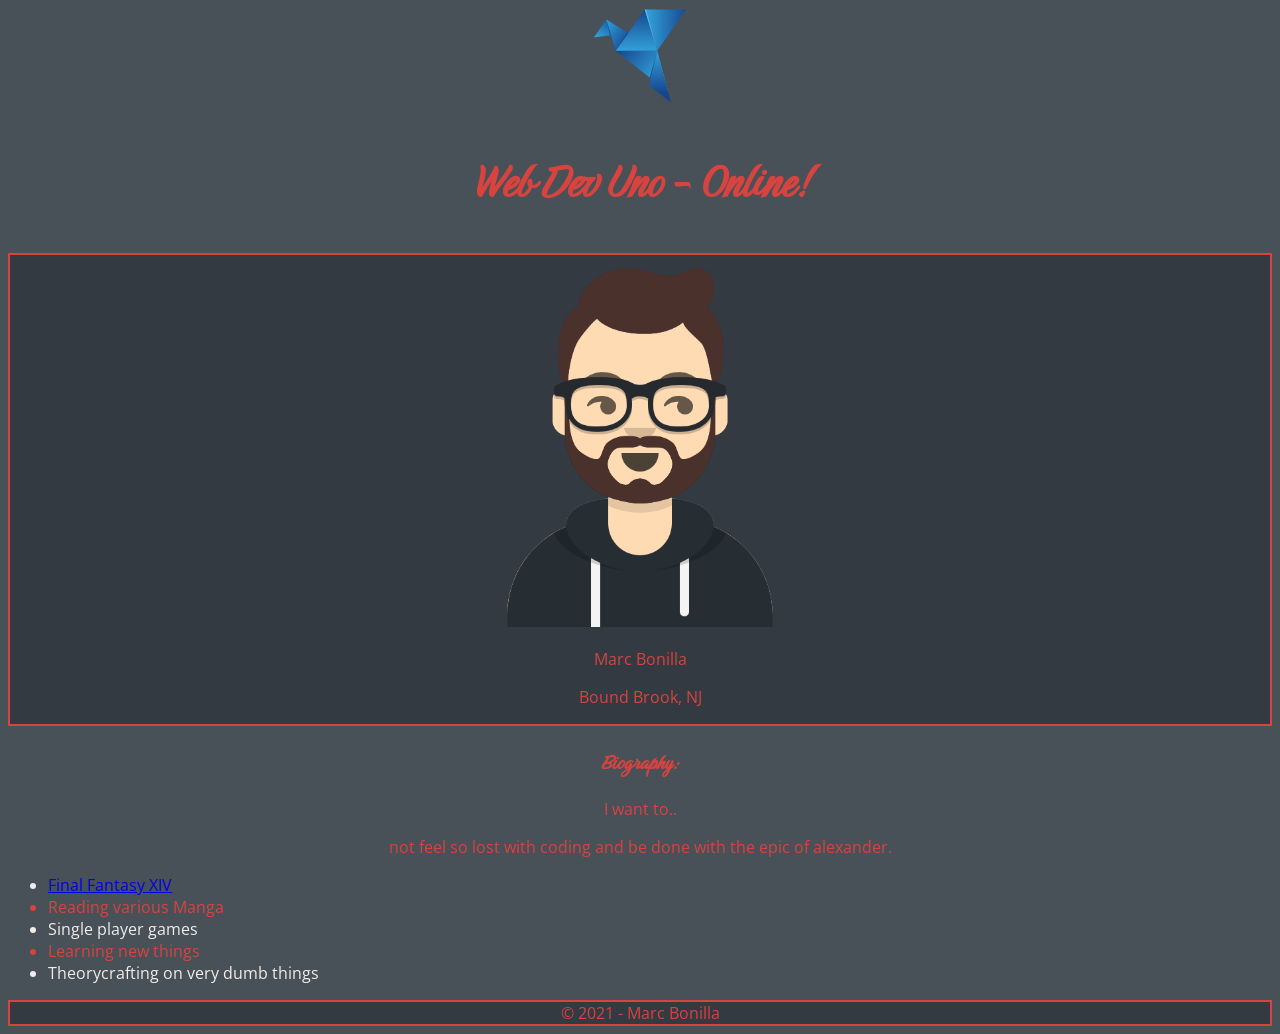
==== index.html @ af0369ac "adding hobby list" ====
<!DOCTYPE html>
<html lang="en">
<head>
    <meta charset="UTF-8">
    <meta http-equiv="X-UA-Compatible" content="IE=edge">
    <meta name="viewport" content="width=device-width, initial-scale=1.0">
    <title>About Me</title>

    <link rel="preconnect" href="https://fonts.googleapis.com">
    <link rel="preconnect" href="https://fonts.gstatic.com" crossorigin>
    <link href="https://fonts.googleapis.com/css2?family=Birthstone&family=Open+Sans&display=swap" rel="stylesheet">
    
    <link href="css/style.css" rel="stylesheet">

</head>
<body>
    
    
    <header>
        <img src="img/birb.svg" alt="Blue origami bird logo">
        <h1>Web Dev Uno - Online!</h1>


    
    </header>
    
    <main>

        <section id="hero">
            <img src="img/avataaars.png" alt="avatar verison of me">

            <div>
                <p>Marc Bonilla</p>
                <p>Bound Brook, NJ</p>
            </div>
        </section>

        <section id="side">

            <h2>Biography:</h2>
            
            
            <div>
                <p>I want to..</p>

                <p>not feel so lost with coding and be done with the epic of alexander.</p>
                

            </div>



        </section>
        
    <section id="hobbies">
       
        <ul>
            <li> <a href="https://streamable.com/x415zk"> Final Fantasy XIV </a></li>
            <li>Reading various Manga</li>
            <li>Single player games</li>
            <li>Learning new things</li>
            <li>Theorycrafting on very dumb things</li>
        </ul>
        
    </section>

    </main>
    
    <footer>
        
        &copy; 2021 - Marc Bonilla

    </footer>

</body>
</html>
---- css/style.css ----
body {
    font-family: Open Sans;
    background-color: #485058;
    color: #D7443F;
}

h1, h2, h3, h4, h5, h6 {
    font-family: Birthstone;
    text-align: center;
}

h1 {
    font-size: 40pt;
}

header {
    text-align: center;
}

#hero, footer {
    color: #D7443F;
    border: 2px solid #D7443F;
    background-color: #333A42;
    text-align: center;

}

#hero img {
    width: 350px;
}

#side {
    text-align: center;
}

#hobbies ul li:nth-child(odd){
    color: #F1ECE9;
}
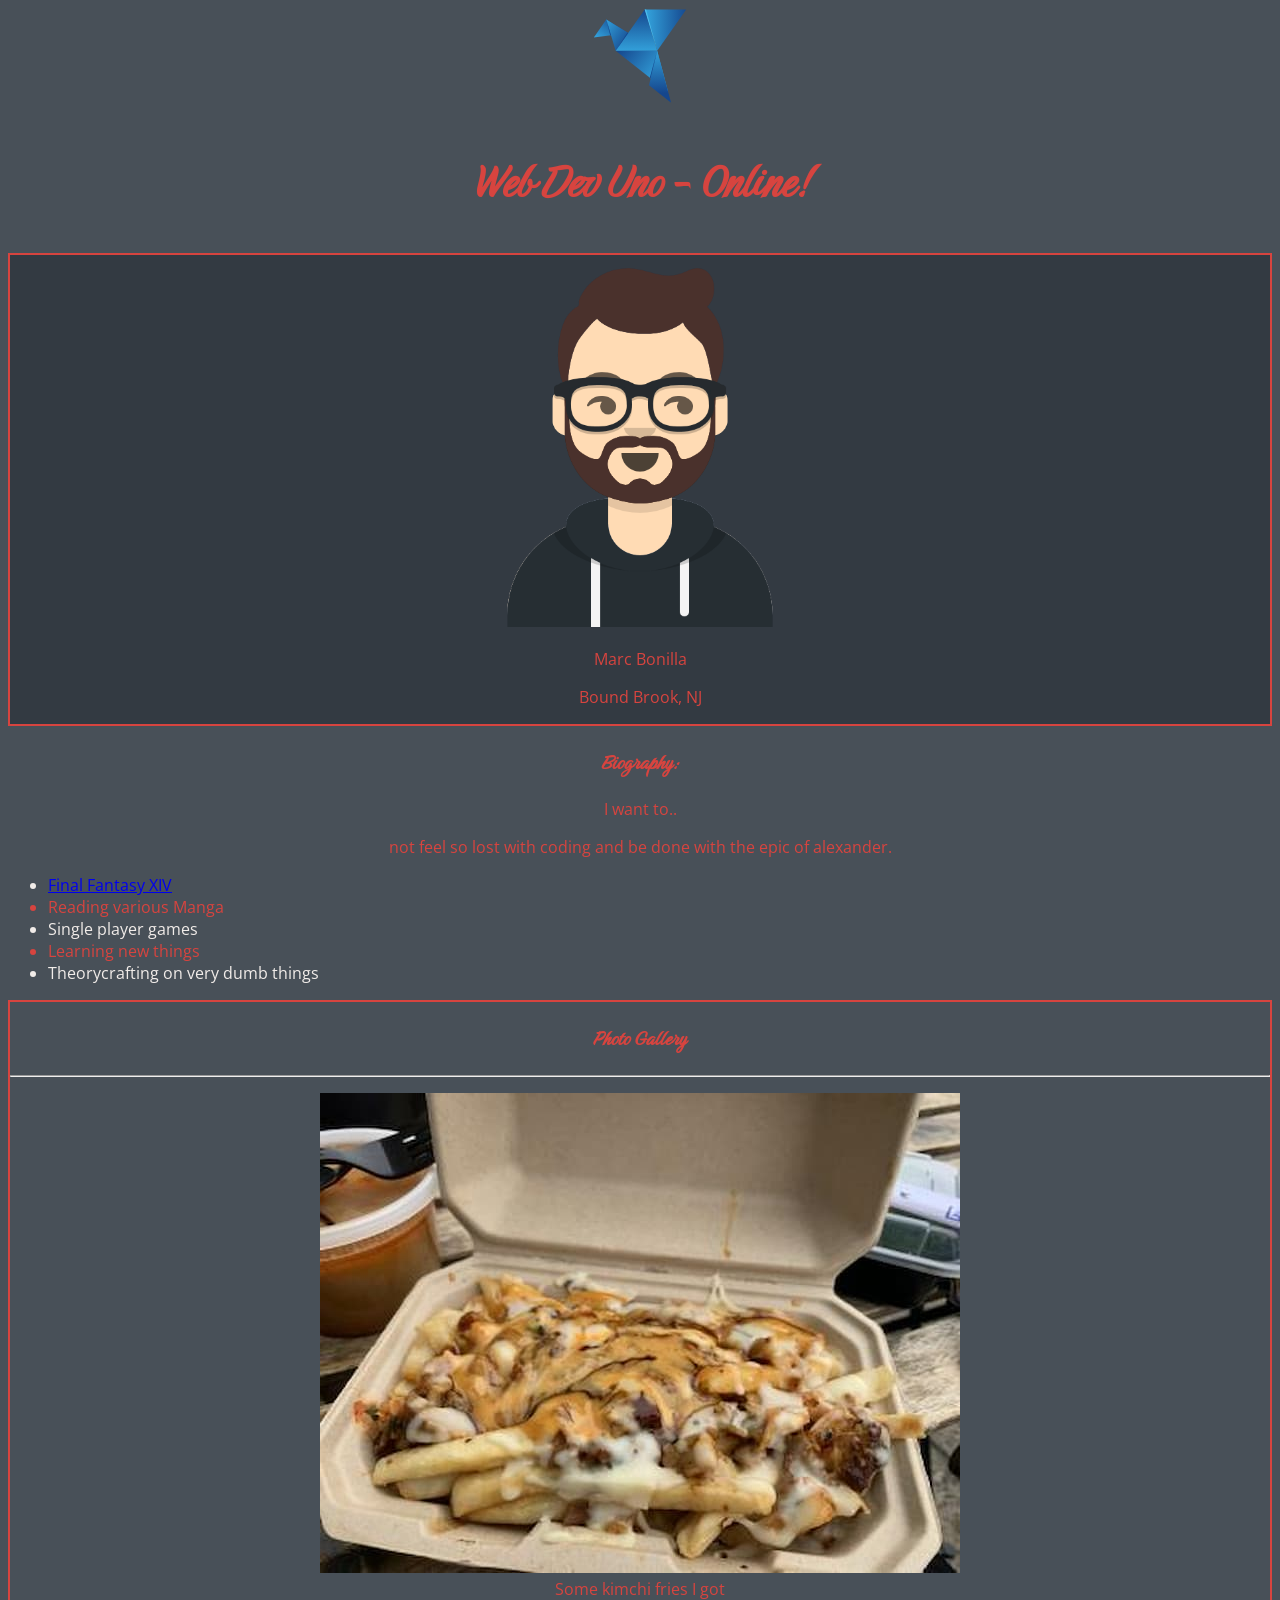
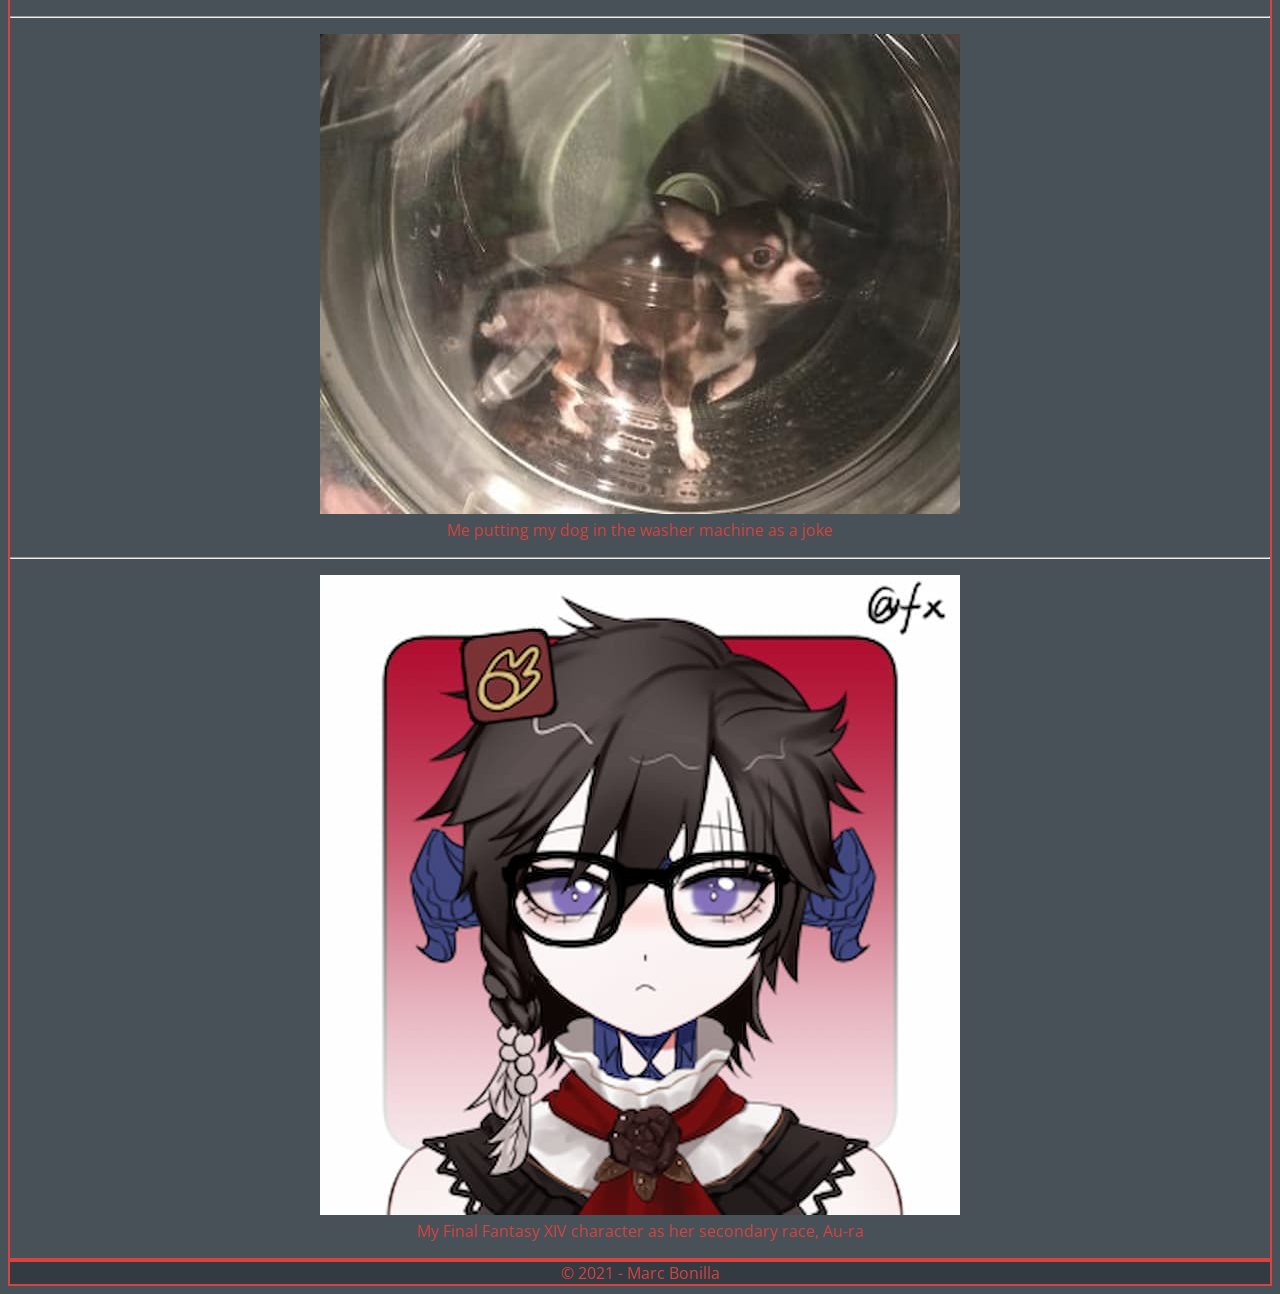
==== commit 68b1d62b: "adding photo gallery" ====
--- a/index.html
+++ b/index.html
@@ -61,7 +61,34 @@
             <li>Learning new things</li>
             <li>Theorycrafting on very dumb things</li>
         </ul>
-        
+
+    </section>
+
+    <section id="gallery">
+        <h2>Photo Gallery</h2>
+
+        <hr>
+
+        <figure>
+            <img src="img/kimchi fries640.jpg" alt="Fries covered in Cheese">
+            <figcaption>Some kimchi fries I got</figcaption>
+        </figure>
+
+        <hr>
+
+        <figure>
+            <img src="img/pookie640.jpg" alt="dog in washer machine">
+            <figcaption>Me putting my dog in the washer machine as a joke</figcaption>
+        </figure>
+
+        <hr>
+
+        <figure>
+            <img src="img/my wol640.jpg" alt="my character in Final Fantasy 14">
+            <figcaption> My Final Fantasy XIV character as her secondary race, Au-ra</figcaption>
+
+
+        </figure>
     </section>
 
     </main>
--- a/css/style.css
+++ b/css/style.css
@@ -16,7 +16,7 @@
 header {
     text-align: center;
 }
-
+/* Heros Section*/
 #hero, footer {
     color: #D7443F;
     border: 2px solid #D7443F;
@@ -28,11 +28,25 @@
 #hero img {
     width: 350px;
 }
-
+/* Side section*/
 #side {
     text-align: center;
 }
-
+/*Hobbies section*/
 #hobbies ul li:nth-child(odd){
     color: #F1ECE9;
+}
+
+/*gallery section*/
+#gallery {
+
+    border: 2px solid #D7443F;
+}
+
+#gallery img {
+    max-width: 100%;
+}
+
+#gallery figure {
+    text-align: center;
 }
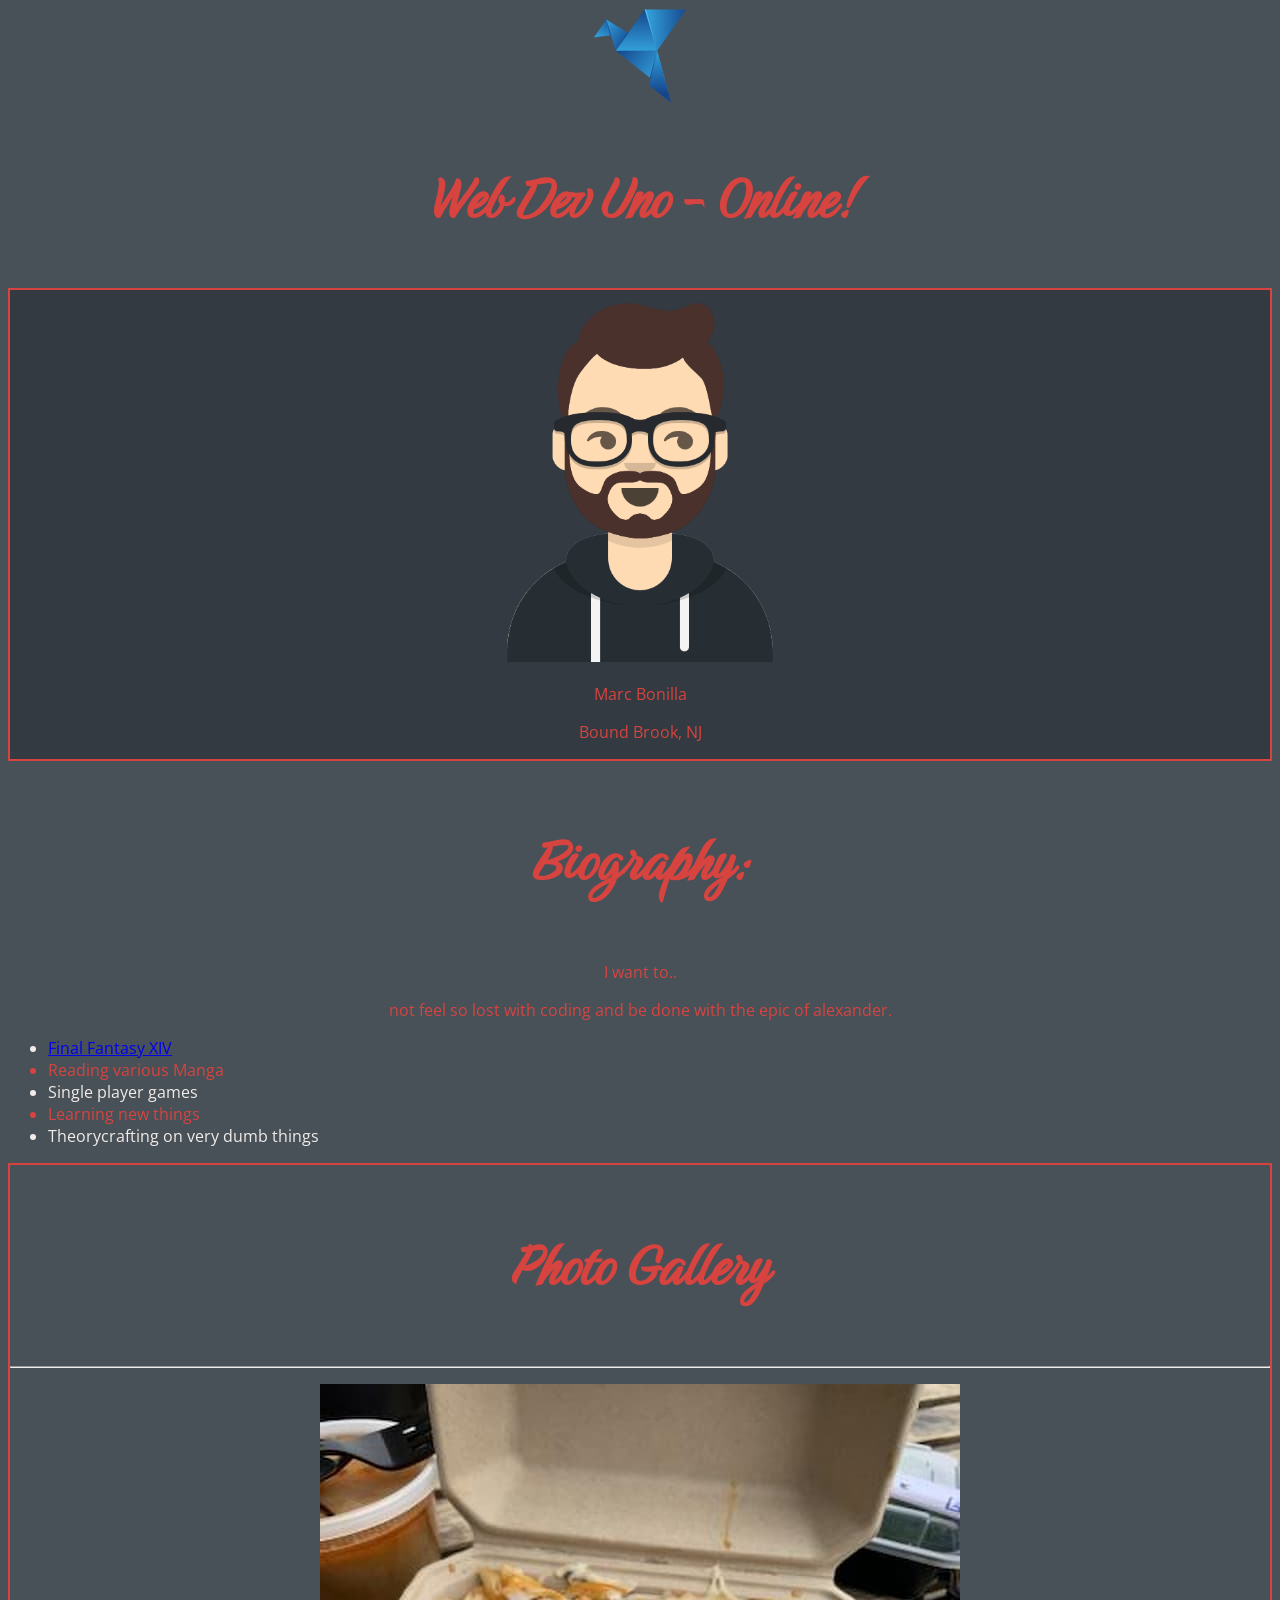
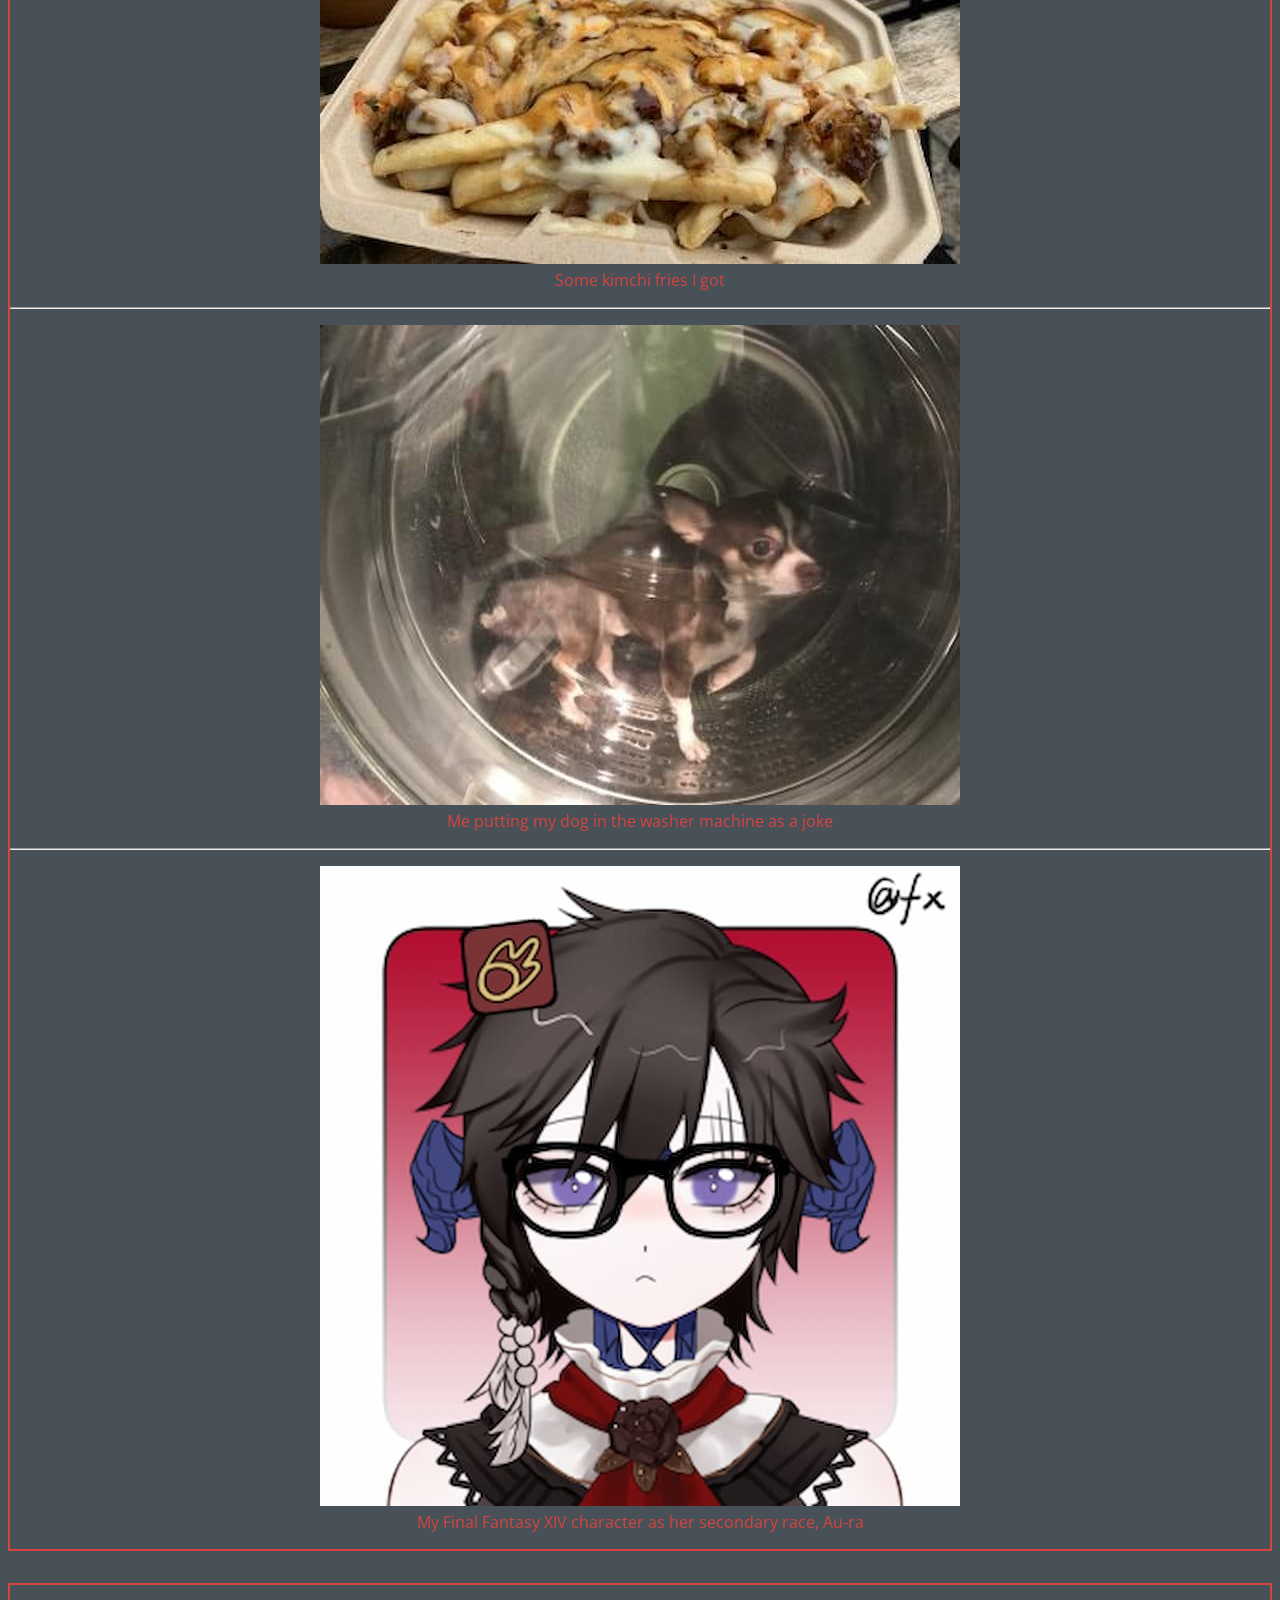
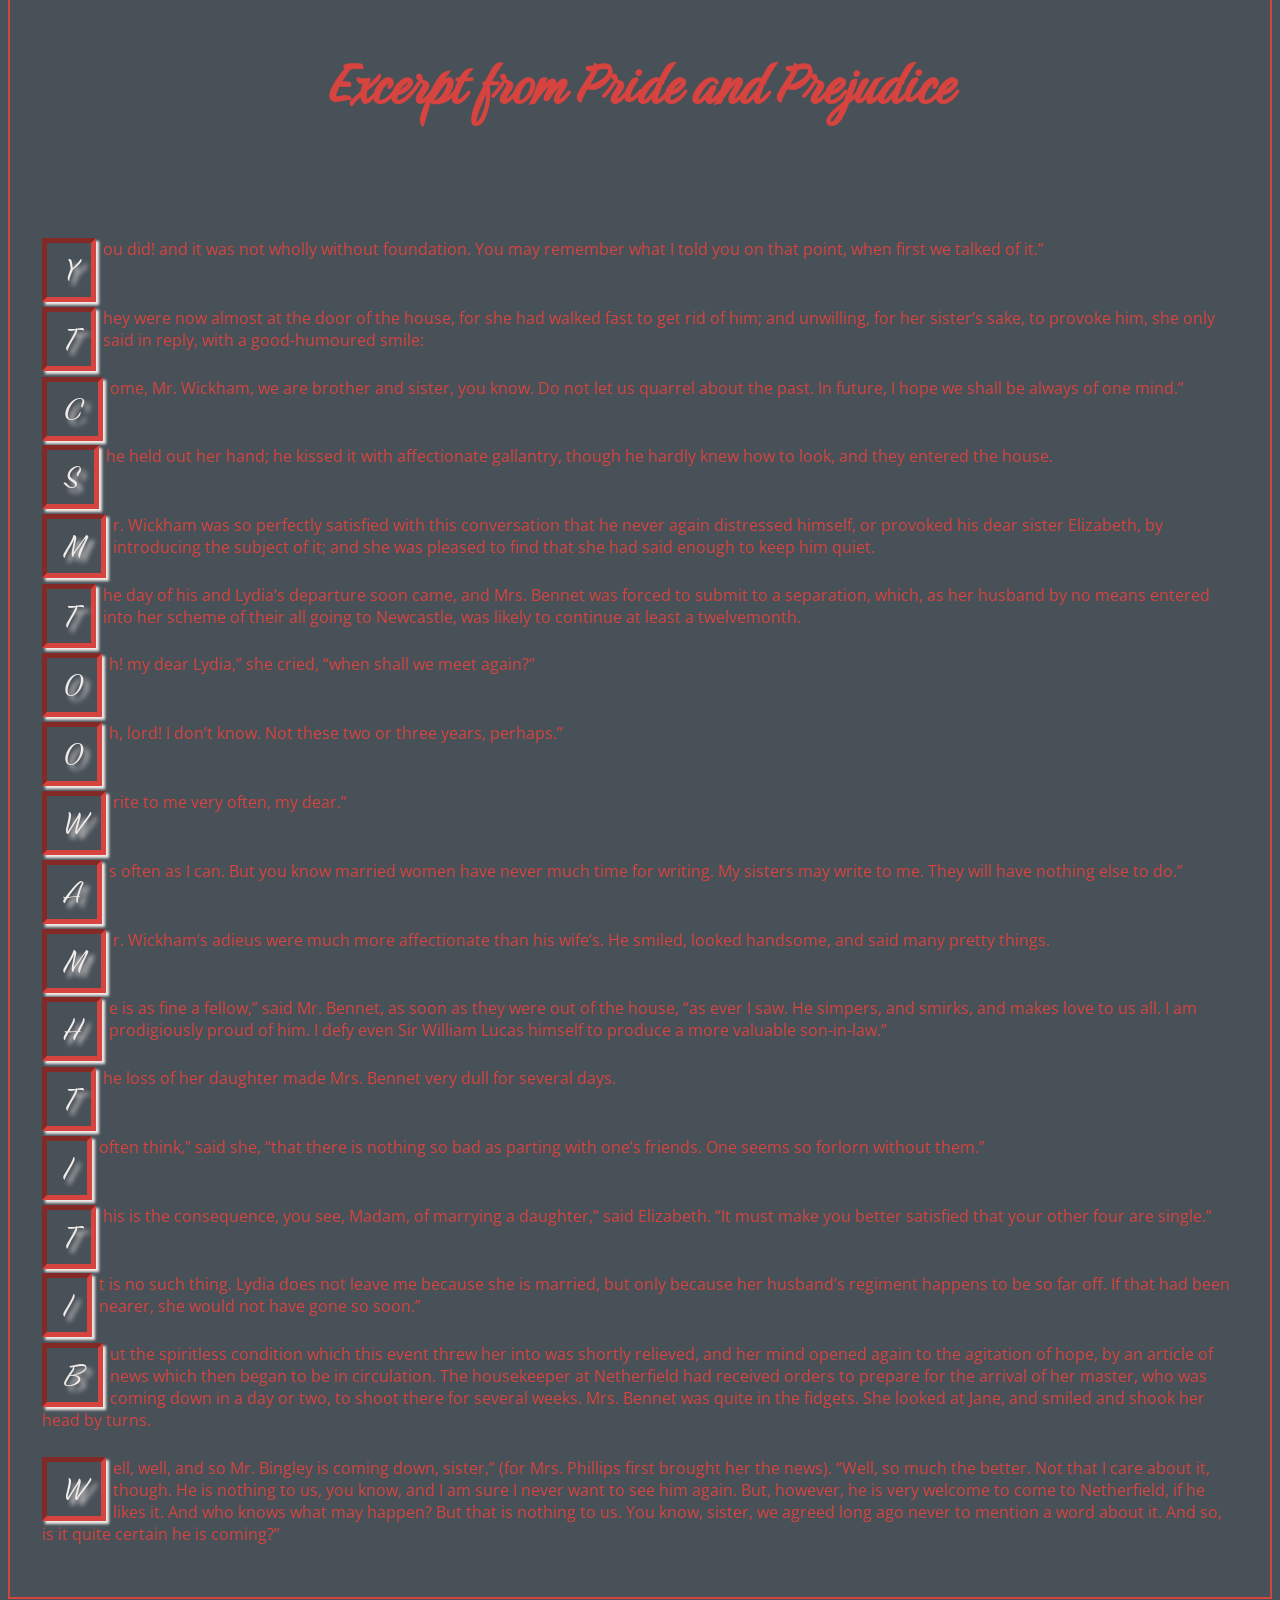
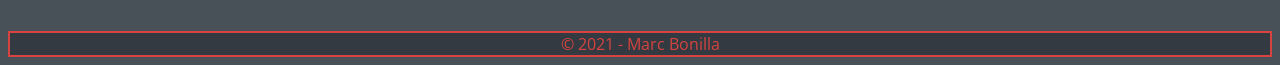
==== commit 46e70e69: "adding article" ====
--- a/index.html
+++ b/index.html
@@ -86,10 +86,55 @@
         <figure>
             <img src="img/my wol640.jpg" alt="my character in Final Fantasy 14">
             <figcaption> My Final Fantasy XIV character as her secondary race, Au-ra</figcaption>
+        </figure>
+    </section>
+
+    <article id="lit">
+
+        <h2>Excerpt from Pride and Prejudice</h2>
+
+        <div>
+
+            <p>You did! and it was not wholly without foundation. You may remember what I told you on that point, when first we talked of it.”</p>
+
+<p>They were now almost at the door of the house, for she had walked fast to get rid of him; and unwilling, for her sister’s sake, to provoke him, she only said in reply, with a good-humoured smile:</p>
+
+<p>Come, Mr. Wickham, we are brother and sister, you know. Do not let us quarrel about the past. In future, I hope we shall be always of one mind.”</p>
+
+<p>She held out her hand; he kissed it with affectionate gallantry, though he hardly knew how to look, and they entered the house.</p>
+
+<p>Mr. Wickham was so perfectly satisfied with this conversation that he never again distressed himself, or provoked his dear sister Elizabeth, by introducing the subject of it; and she was pleased to find that she had said enough to keep him quiet.</p>
+
+<p>The day of his and Lydia’s departure soon came, and Mrs. Bennet was forced to submit to a separation, which, as her husband by no means entered into her scheme of their all going to Newcastle, was likely to continue at least a twelvemonth.</p>
+
+<p>Oh! my dear Lydia,” she cried, “when shall we meet again?”</p>
+
+<p>Oh, lord! I don’t know. Not these two or three years, perhaps.”</p>
+
+<p>Write to me very often, my dear.”</p>
+
+<p>As often as I can. But you know married women have never much time for writing. My sisters may write to me. They will have nothing else to do.”</p>
+
+<p>Mr. Wickham’s adieus were much more affectionate than his wife’s. He smiled, looked handsome, and said many pretty things.</p>
+
+<p>He is as fine a fellow,” said Mr. Bennet, as soon as they were out of the house, “as ever I saw. He simpers, and smirks, and makes love to us all. I am prodigiously proud of him. I defy even Sir William Lucas himself to produce a more valuable son-in-law.”</p>
+
+<p>The loss of her daughter made Mrs. Bennet very dull for several days.</p>
+
+<p>I often think,” said she, “that there is nothing so bad as parting with one’s friends. One seems so forlorn without them.”</p>
+
+<p>This is the consequence, you see, Madam, of marrying a daughter,” said Elizabeth. “It must make you better satisfied that your other four are single.”</p>
+
+<p>It is no such thing. Lydia does not leave me because she is married, but only because her husband’s regiment happens to be so far off. If that had been nearer, she would not have gone so soon.”</p>
+
+<p>But the spiritless condition which this event threw her into was shortly relieved, and her mind opened again to the agitation of hope, by an article of news which then began to be in circulation. The housekeeper at Netherfield had received orders to prepare for the arrival of her master, who was coming down in a day or two, to shoot there for several weeks. Mrs. Bennet was quite in the fidgets. She looked at Jane, and smiled and shook her head by turns.</p>
+
+<p>Well, well, and so Mr. Bingley is coming down, sister,” (for Mrs. Phillips first brought her the news). “Well, so much the better. Not that I care about it, though. He is nothing to us, you know, and I am sure I never want to see him again. But, however, he is very welcome to come to Netherfield, if he likes it. And who knows what may happen? But that is nothing to us. You know, sister, we agreed long ago never to mention a word about it. And so, is it quite certain he is coming?”</p>
+
+        </div>
 
 
-        </figure>
-    </section>
+    </article>
 
     </main>
     
--- a/css/style.css
+++ b/css/style.css
@@ -7,11 +7,9 @@
 h1, h2, h3, h4, h5, h6 {
     font-family: Birthstone;
     text-align: center;
+    font-size: 50pt;
 }
 
-h1 {
-    font-size: 40pt;
-}
 
 header {
     text-align: center;
@@ -41,6 +39,7 @@
 #gallery {
 
     border: 2px solid #D7443F;
+    margin-bottom: 2rem;
 }
 
 #gallery img {
@@ -49,4 +48,35 @@
 
 #gallery figure {
     text-align: center;
+}
+/*Literature*/
+#lit {
+    border: 2px solid #D7443F;
+    margin-bottom: 2rem;
+}
+
+#lit div {
+    padding: 2rem;
+    max-width: 40rem
+    margin: 0 auto;
+}
+
+#lit div p {
+    padding: 0.3rem 0;
+    clear:both;
+}
+/* Drop caps*/
+
+#lit div p::first-letter {
+    color:#F1ECE9;
+    font-family: Birthstone;
+    float: left;
+    font-size: 2.5rem;
+    padding: 1rem;
+    margin-right: .45rem;
+    line-height: .55;
+    border: 5px inset #D7443F;
+    box-shadow: 2.5px 2.5px 2.5px;
+    text-shadow: 5px 5px 5px;
+
 }
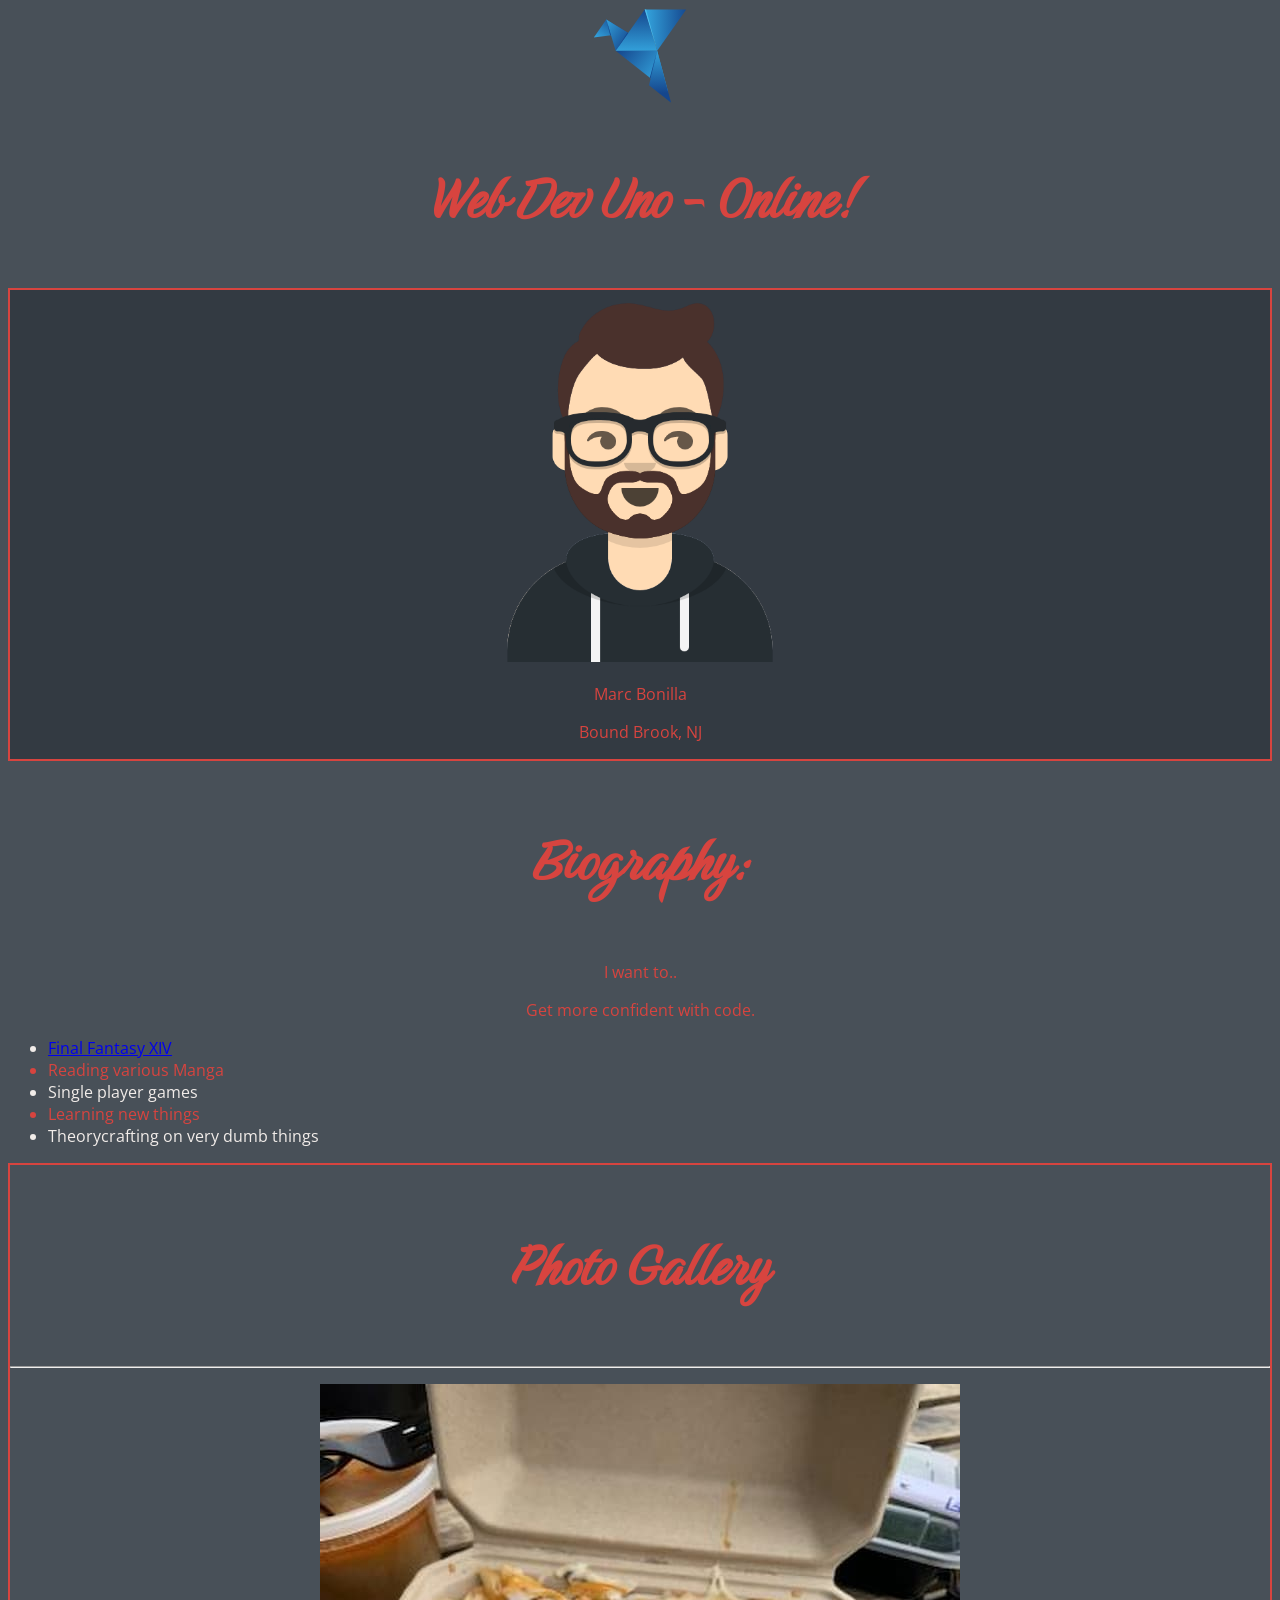
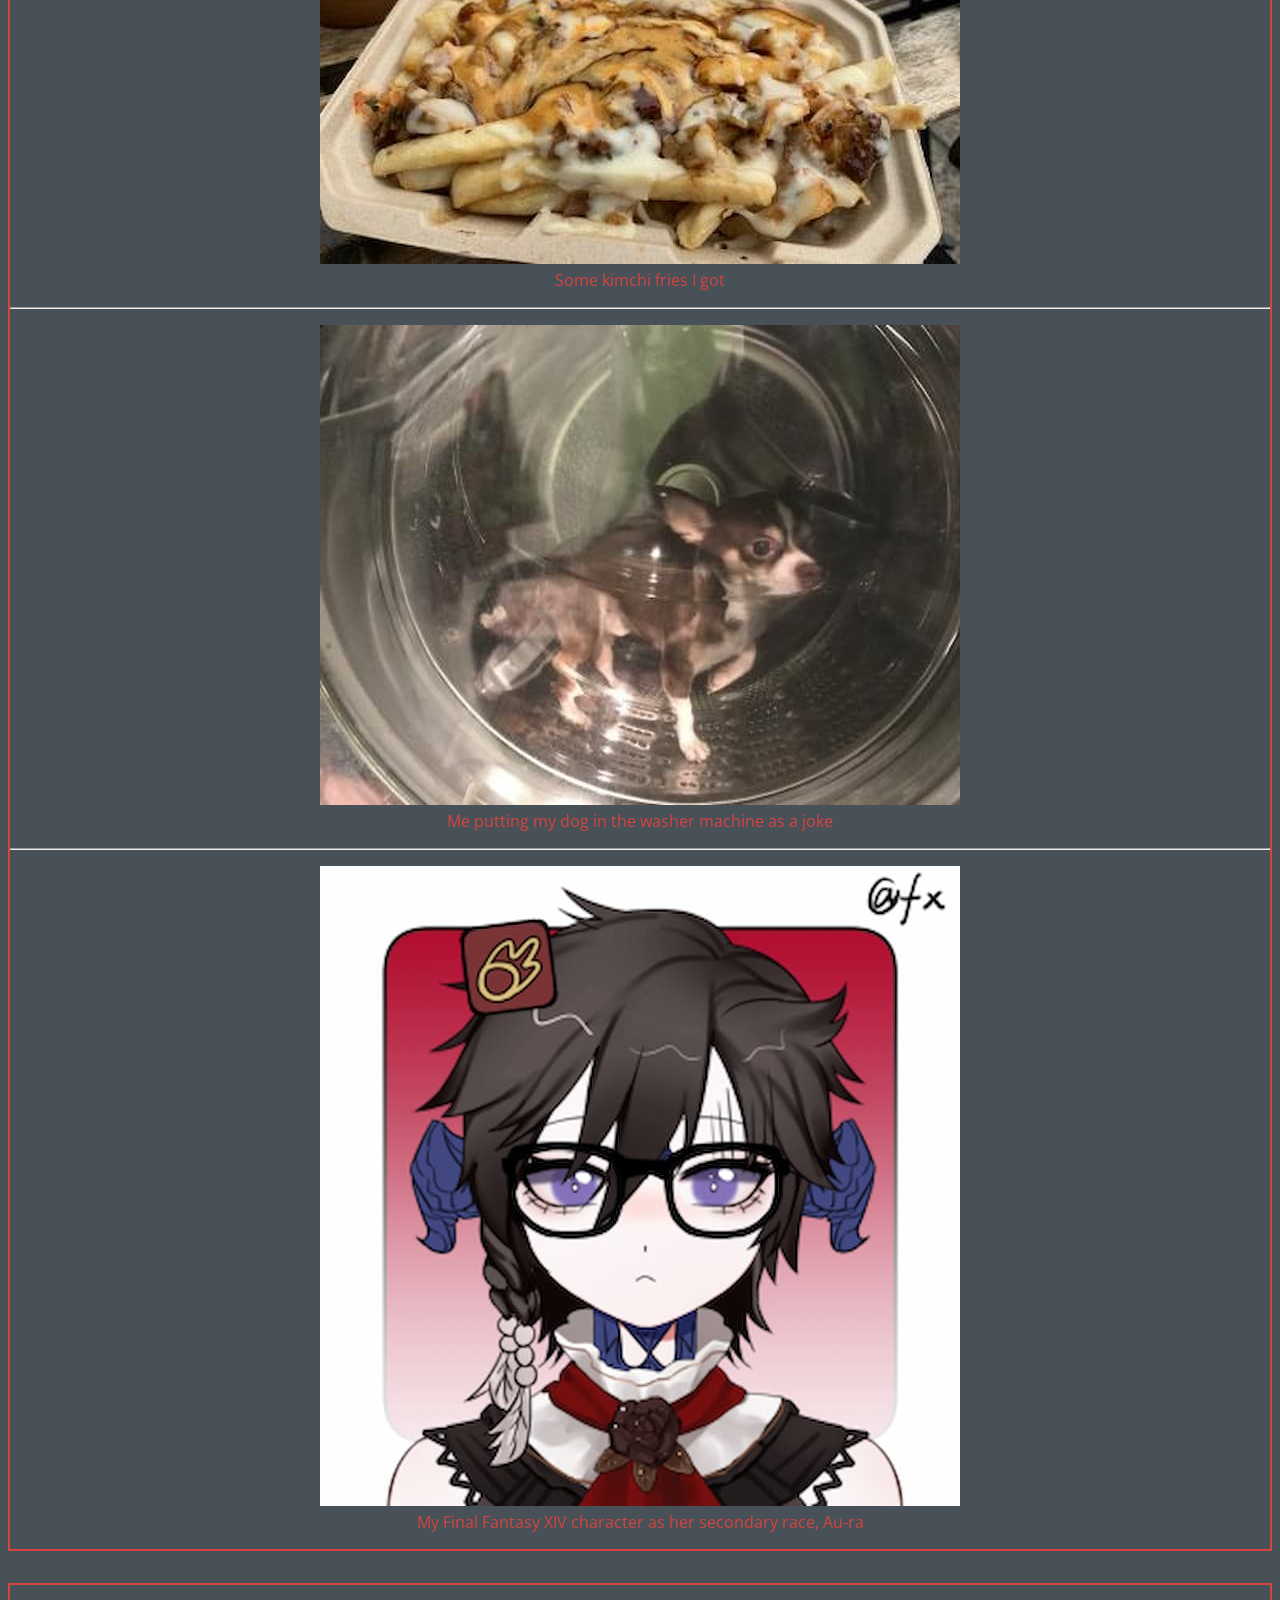
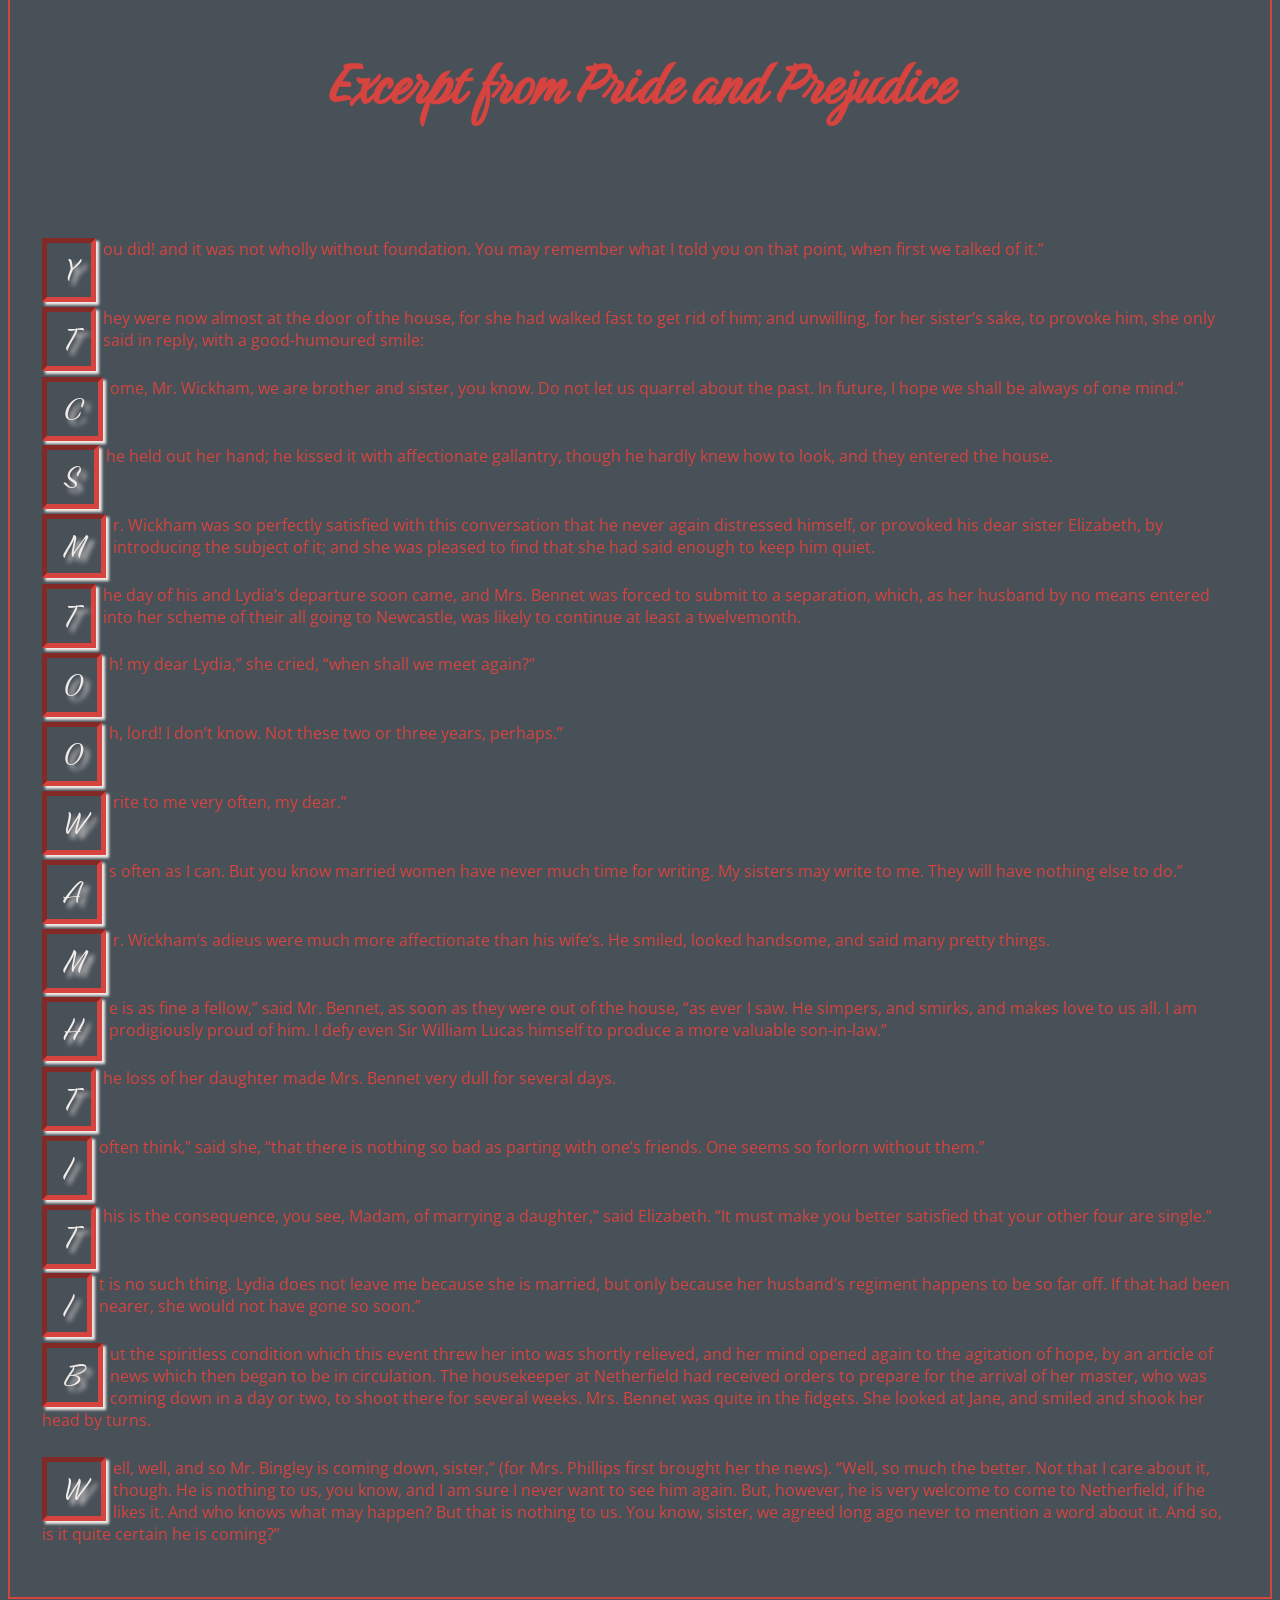
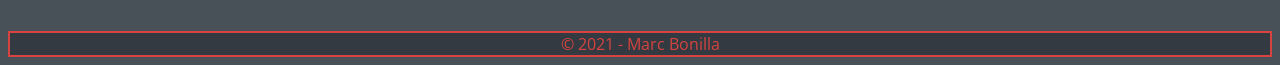
==== commit 5d31ba66: "Add files via upload responsive design" ====
--- a/index.html
+++ b/index.html
@@ -1,148 +1,148 @@
-<!DOCTYPE html>
-<html lang="en">
-<head>
-    <meta charset="UTF-8">
-    <meta http-equiv="X-UA-Compatible" content="IE=edge">
-    <meta name="viewport" content="width=device-width, initial-scale=1.0">
-    <title>About Me</title>
-
-    <link rel="preconnect" href="https://fonts.googleapis.com">
-    <link rel="preconnect" href="https://fonts.gstatic.com" crossorigin>
-    <link href="https://fonts.googleapis.com/css2?family=Birthstone&family=Open+Sans&display=swap" rel="stylesheet">
-    
-    <link href="css/style.css" rel="stylesheet">
-
-</head>
-<body>
-    
-    
-    <header>
-        <img src="img/birb.svg" alt="Blue origami bird logo">
-        <h1>Web Dev Uno - Online!</h1>
-
-
-    
-    </header>
-    
-    <main>
-
-        <section id="hero">
-            <img src="img/avataaars.png" alt="avatar verison of me">
-
-            <div>
-                <p>Marc Bonilla</p>
-                <p>Bound Brook, NJ</p>
-            </div>
-        </section>
-
-        <section id="side">
-
-            <h2>Biography:</h2>
-            
-            
-            <div>
-                <p>I want to..</p>
-
-                <p>not feel so lost with coding and be done with the epic of alexander.</p>
-                
-
-            </div>
-
-
-
-        </section>
-        
-    <section id="hobbies">
-       
-        <ul>
-            <li> <a href="https://streamable.com/x415zk"> Final Fantasy XIV </a></li>
-            <li>Reading various Manga</li>
-            <li>Single player games</li>
-            <li>Learning new things</li>
-            <li>Theorycrafting on very dumb things</li>
-        </ul>
-
-    </section>
-
-    <section id="gallery">
-        <h2>Photo Gallery</h2>
-
-        <hr>
-
-        <figure>
-            <img src="img/kimchi fries640.jpg" alt="Fries covered in Cheese">
-            <figcaption>Some kimchi fries I got</figcaption>
-        </figure>
-
-        <hr>
-
-        <figure>
-            <img src="img/pookie640.jpg" alt="dog in washer machine">
-            <figcaption>Me putting my dog in the washer machine as a joke</figcaption>
-        </figure>
-
-        <hr>
-
-        <figure>
-            <img src="img/my wol640.jpg" alt="my character in Final Fantasy 14">
-            <figcaption> My Final Fantasy XIV character as her secondary race, Au-ra</figcaption>
-        </figure>
-    </section>
-
-    <article id="lit">
-
-        <h2>Excerpt from Pride and Prejudice</h2>
-
-        <div>
-
-            <p>You did! and it was not wholly without foundation. You may remember what I told you on that point, when first we talked of it.”</p>
-
-<p>They were now almost at the door of the house, for she had walked fast to get rid of him; and unwilling, for her sister’s sake, to provoke him, she only said in reply, with a good-humoured smile:</p>
-
-<p>Come, Mr. Wickham, we are brother and sister, you know. Do not let us quarrel about the past. In future, I hope we shall be always of one mind.”</p>
-
-<p>She held out her hand; he kissed it with affectionate gallantry, though he hardly knew how to look, and they entered the house.</p>
-
-<p>Mr. Wickham was so perfectly satisfied with this conversation that he never again distressed himself, or provoked his dear sister Elizabeth, by introducing the subject of it; and she was pleased to find that she had said enough to keep him quiet.</p>
-
-<p>The day of his and Lydia’s departure soon came, and Mrs. Bennet was forced to submit to a separation, which, as her husband by no means entered into her scheme of their all going to Newcastle, was likely to continue at least a twelvemonth.</p>
-
-<p>Oh! my dear Lydia,” she cried, “when shall we meet again?”</p>
-
-<p>Oh, lord! I don’t know. Not these two or three years, perhaps.”</p>
-
-<p>Write to me very often, my dear.”</p>
-
-<p>As often as I can. But you know married women have never much time for writing. My sisters may write to me. They will have nothing else to do.”</p>
-
-<p>Mr. Wickham’s adieus were much more affectionate than his wife’s. He smiled, looked handsome, and said many pretty things.</p>
-
-<p>He is as fine a fellow,” said Mr. Bennet, as soon as they were out of the house, “as ever I saw. He simpers, and smirks, and makes love to us all. I am prodigiously proud of him. I defy even Sir William Lucas himself to produce a more valuable son-in-law.”</p>
-
-<p>The loss of her daughter made Mrs. Bennet very dull for several days.</p>
-
-<p>I often think,” said she, “that there is nothing so bad as parting with one’s friends. One seems so forlorn without them.”</p>
-
-<p>This is the consequence, you see, Madam, of marrying a daughter,” said Elizabeth. “It must make you better satisfied that your other four are single.”</p>
-
-<p>It is no such thing. Lydia does not leave me because she is married, but only because her husband’s regiment happens to be so far off. If that had been nearer, she would not have gone so soon.”</p>
-
-<p>But the spiritless condition which this event threw her into was shortly relieved, and her mind opened again to the agitation of hope, by an article of news which then began to be in circulation. The housekeeper at Netherfield had received orders to prepare for the arrival of her master, who was coming down in a day or two, to shoot there for several weeks. Mrs. Bennet was quite in the fidgets. She looked at Jane, and smiled and shook her head by turns.</p>
-
-<p>Well, well, and so Mr. Bingley is coming down, sister,” (for Mrs. Phillips first brought her the news). “Well, so much the better. Not that I care about it, though. He is nothing to us, you know, and I am sure I never want to see him again. But, however, he is very welcome to come to Netherfield, if he likes it. And who knows what may happen? But that is nothing to us. You know, sister, we agreed long ago never to mention a word about it. And so, is it quite certain he is coming?”</p>
-
-        </div>
-
-
-    </article>
-
-    </main>
-    
-    <footer>
-        
-        &copy; 2021 - Marc Bonilla
-
-    </footer>
-
-</body>
+<!DOCTYPE html>
+<html lang="en">
+<head>
+    <meta charset="UTF-8">
+    <meta http-equiv="X-UA-Compatible" content="IE=edge">
+    <meta name="viewport" content="width=device-width, initial-scale=1.0">
+    <title>About Me</title>
+
+    <link rel="preconnect" href="https://fonts.googleapis.com">
+    <link rel="preconnect" href="https://fonts.gstatic.com" crossorigin>
+    <link href="https://fonts.googleapis.com/css2?family=Birthstone&family=Open+Sans&display=swap" rel="stylesheet">
+    
+    <link href="css/style.css" rel="stylesheet">
+
+</head>
+<body>
+    
+    
+    <header>
+        <img src="img/birb.svg" alt="Blue origami bird logo">
+        <h1>Web Dev Uno - Online!</h1>
+
+
+    
+    </header>
+    
+    <main>
+
+        <section id="hero">
+            <img src="img/avataaars.png" alt="avatar verison of me">
+
+            <div>
+                <p>Marc Bonilla</p>
+                <p>Bound Brook, NJ</p>
+            </div>
+        </section>
+
+        <section id="side">
+
+            <h2>Biography:</h2>
+            
+            
+            <div>
+                <p>I want to..</p>
+
+                <p>Get more confident with code.</p>
+                
+
+            </div>
+
+
+
+        </section>
+        
+    <section id="hobbies">
+       
+        <ul>
+            <li> <a href="https://streamable.com/x415zk"> Final Fantasy XIV </a></li>
+            <li>Reading various Manga</li>
+            <li>Single player games</li>
+            <li>Learning new things</li>
+            <li>Theorycrafting on very dumb things</li>
+        </ul>
+
+    </section>
+
+    <section id="gallery">
+        <h2>Photo Gallery</h2>
+
+        <hr>
+
+        <figure>
+            <img src="img/kimchi fries640.jpg" alt="Fries covered in Cheese">
+            <figcaption>Some kimchi fries I got</figcaption>
+        </figure>
+
+        <hr>
+
+        <figure>
+            <img src="img/pookie640.jpg" alt="dog in washer machine">
+            <figcaption>Me putting my dog in the washer machine as a joke</figcaption>
+        </figure>
+
+        <hr>
+
+        <figure>
+            <img src="img/my wol640.jpg" alt="my character in Final Fantasy 14">
+            <figcaption> My Final Fantasy XIV character as her secondary race, Au-ra</figcaption>
+        </figure>
+    </section>
+
+    <article id="lit">
+
+        <h2>Excerpt from Pride and Prejudice</h2>
+
+        <div>
+
+            <p>You did! and it was not wholly without foundation. You may remember what I told you on that point, when first we talked of it.”</p>
+
+<p>They were now almost at the door of the house, for she had walked fast to get rid of him; and unwilling, for her sister’s sake, to provoke him, she only said in reply, with a good-humoured smile:</p>
+
+<p>Come, Mr. Wickham, we are brother and sister, you know. Do not let us quarrel about the past. In future, I hope we shall be always of one mind.”</p>
+
+<p>She held out her hand; he kissed it with affectionate gallantry, though he hardly knew how to look, and they entered the house.</p>
+
+<p>Mr. Wickham was so perfectly satisfied with this conversation that he never again distressed himself, or provoked his dear sister Elizabeth, by introducing the subject of it; and she was pleased to find that she had said enough to keep him quiet.</p>
+
+<p>The day of his and Lydia’s departure soon came, and Mrs. Bennet was forced to submit to a separation, which, as her husband by no means entered into her scheme of their all going to Newcastle, was likely to continue at least a twelvemonth.</p>
+
+<p>Oh! my dear Lydia,” she cried, “when shall we meet again?”</p>
+
+<p>Oh, lord! I don’t know. Not these two or three years, perhaps.”</p>
+
+<p>Write to me very often, my dear.”</p>
+
+<p>As often as I can. But you know married women have never much time for writing. My sisters may write to me. They will have nothing else to do.”</p>
+
+<p>Mr. Wickham’s adieus were much more affectionate than his wife’s. He smiled, looked handsome, and said many pretty things.</p>
+
+<p>He is as fine a fellow,” said Mr. Bennet, as soon as they were out of the house, “as ever I saw. He simpers, and smirks, and makes love to us all. I am prodigiously proud of him. I defy even Sir William Lucas himself to produce a more valuable son-in-law.”</p>
+
+<p>The loss of her daughter made Mrs. Bennet very dull for several days.</p>
+
+<p>I often think,” said she, “that there is nothing so bad as parting with one’s friends. One seems so forlorn without them.”</p>
+
+<p>This is the consequence, you see, Madam, of marrying a daughter,” said Elizabeth. “It must make you better satisfied that your other four are single.”</p>
+
+<p>It is no such thing. Lydia does not leave me because she is married, but only because her husband’s regiment happens to be so far off. If that had been nearer, she would not have gone so soon.”</p>
+
+<p>But the spiritless condition which this event threw her into was shortly relieved, and her mind opened again to the agitation of hope, by an article of news which then began to be in circulation. The housekeeper at Netherfield had received orders to prepare for the arrival of her master, who was coming down in a day or two, to shoot there for several weeks. Mrs. Bennet was quite in the fidgets. She looked at Jane, and smiled and shook her head by turns.</p>
+
+<p>Well, well, and so Mr. Bingley is coming down, sister,” (for Mrs. Phillips first brought her the news). “Well, so much the better. Not that I care about it, though. He is nothing to us, you know, and I am sure I never want to see him again. But, however, he is very welcome to come to Netherfield, if he likes it. And who knows what may happen? But that is nothing to us. You know, sister, we agreed long ago never to mention a word about it. And so, is it quite certain he is coming?”</p>
+
+        </div>
+
+
+    </article>
+
+    </main>
+    
+    <footer>
+        
+        &copy; 2021 - Marc Bonilla
+
+    </footer>
+
+</body>
 </html>
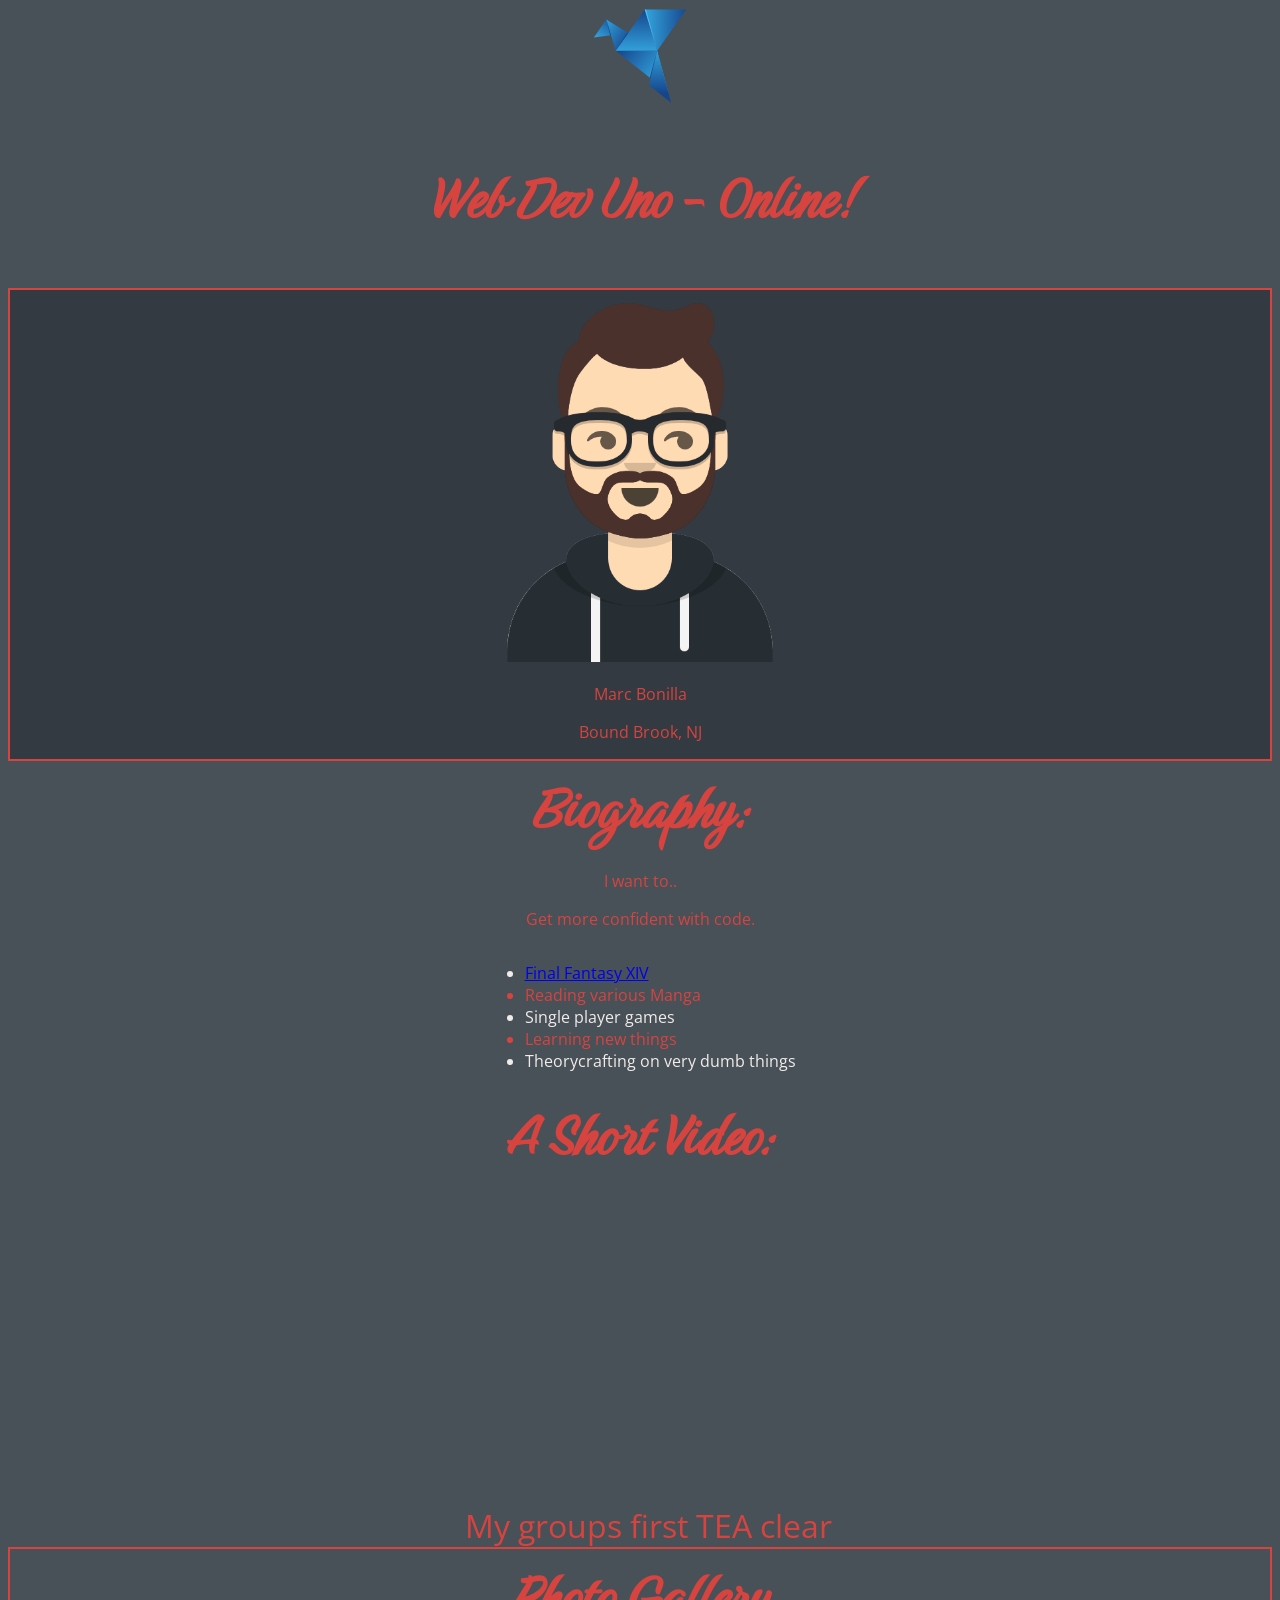
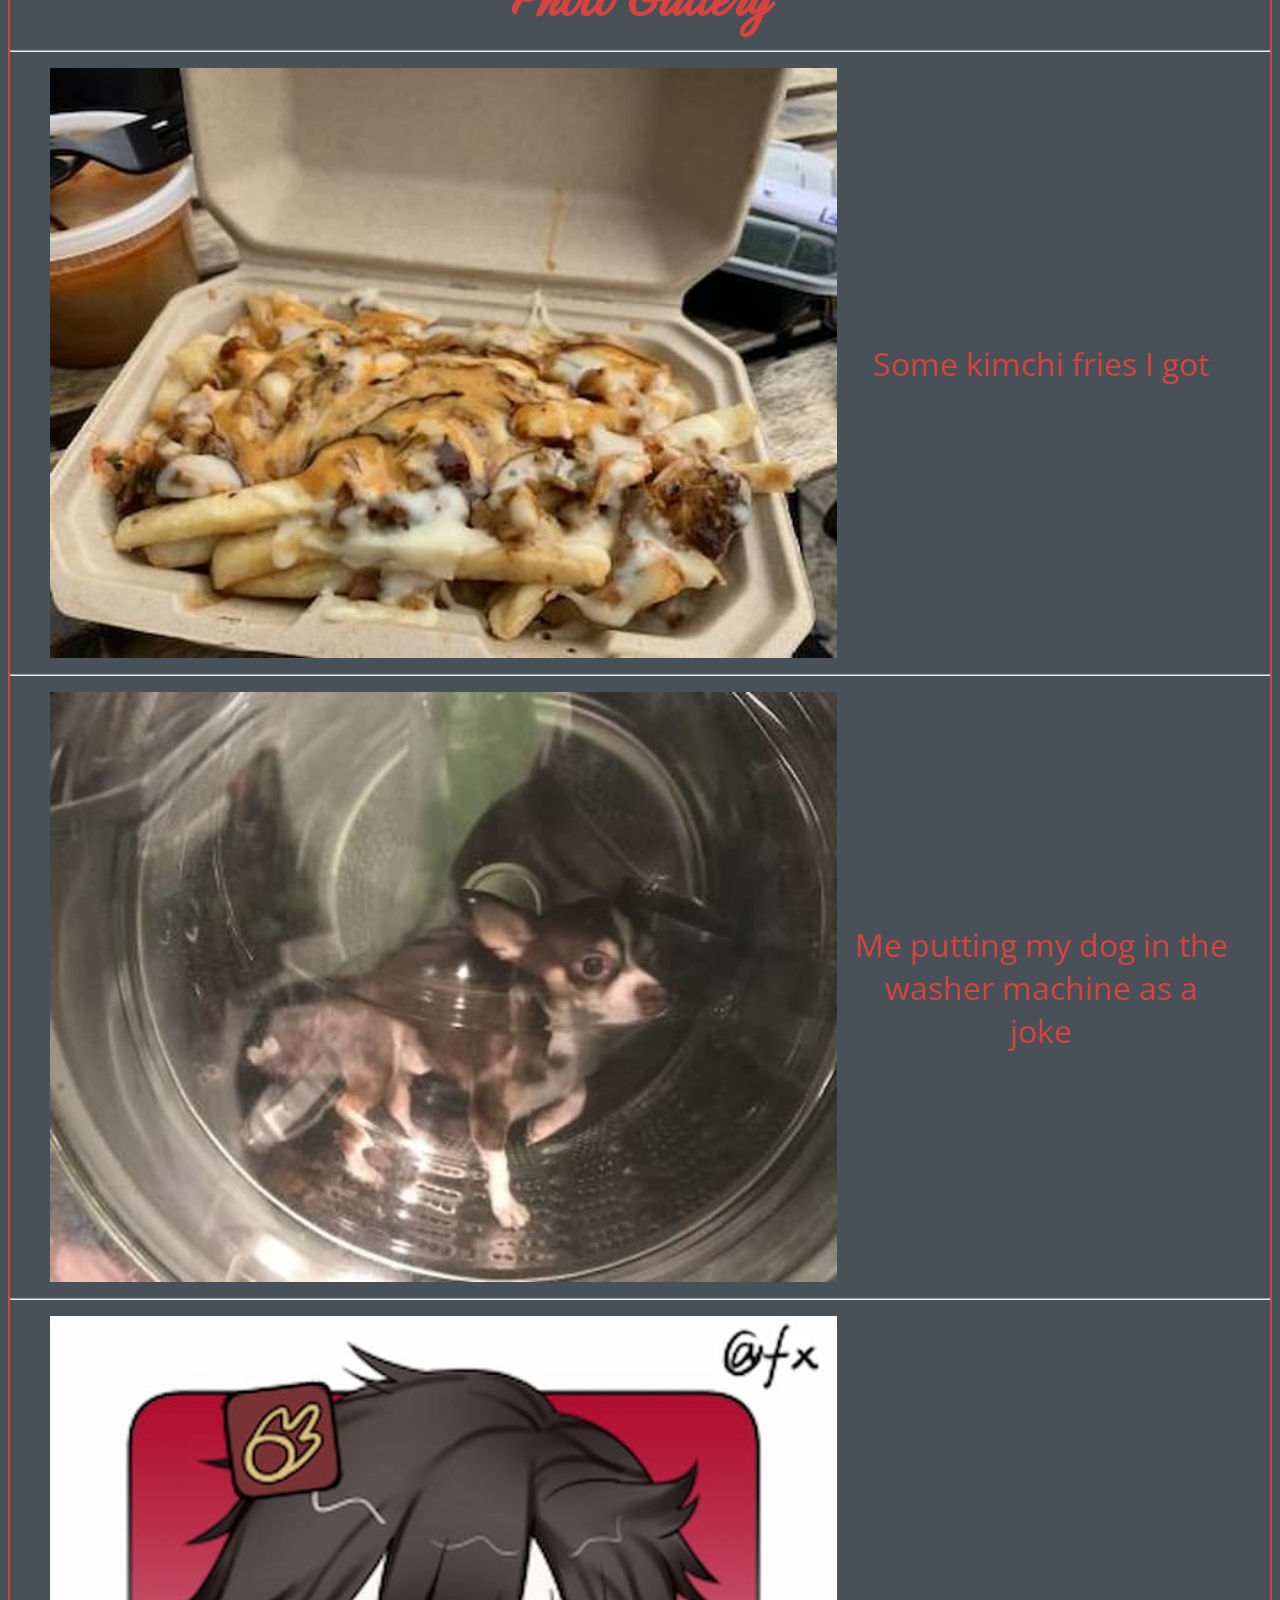
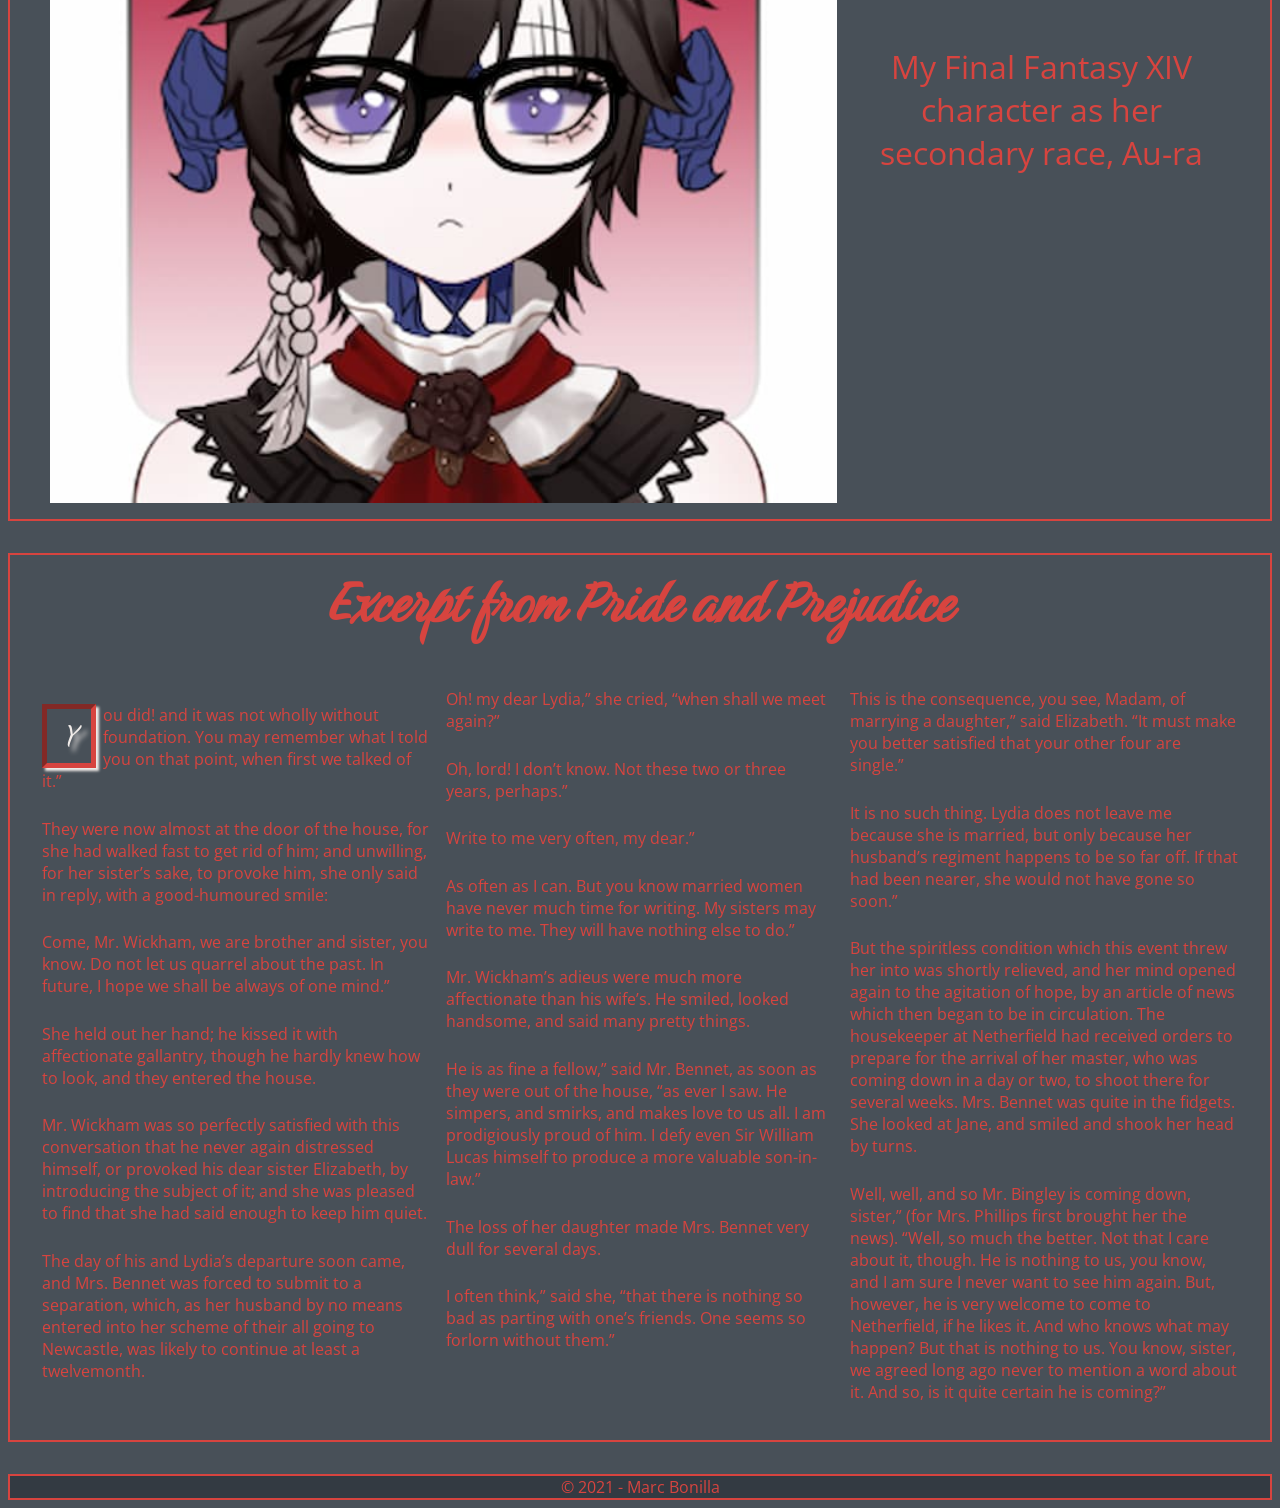
==== commit 61500505: "embedded media" ====
--- a/index.html
+++ b/index.html
@@ -63,6 +63,17 @@
         </ul>
 
     </section>
+
+    <section id="video">
+
+        <h2>A Short Video:</h2>
+
+        <iframe width="560" height="315" src="https://www.youtube.com/embed/e1A7ZBU_Cko" title="YouTube video player" frameborder="0" allow="accelerometer; autoplay; clipboard-write; encrypted-media; gyroscope; picture-in-picture" allowfullscreen></iframe>
+        
+        <figcaption>My groups first TEA clear</figcaption>
+    
+    </section>
+
 
     <section id="gallery">
         <h2>Photo Gallery</h2>
--- a/css/style.css
+++ b/css/style.css
@@ -1,82 +1,136 @@
-body {
-    font-family: Open Sans;
-    background-color: #485058;
-    color: #D7443F;
-}
-
-h1, h2, h3, h4, h5, h6 {
-    font-family: Birthstone;
-    text-align: center;
-    font-size: 50pt;
-}
-
-
-header {
-    text-align: center;
-}
-/* Heros Section*/
-#hero, footer {
-    color: #D7443F;
-    border: 2px solid #D7443F;
-    background-color: #333A42;
-    text-align: center;
-
-}
-
-#hero img {
-    width: 350px;
-}
-/* Side section*/
-#side {
-    text-align: center;
-}
-/*Hobbies section*/
-#hobbies ul li:nth-child(odd){
-    color: #F1ECE9;
-}
-
-/*gallery section*/
-#gallery {
-
-    border: 2px solid #D7443F;
-    margin-bottom: 2rem;
-}
-
-#gallery img {
-    max-width: 100%;
-}
-
-#gallery figure {
-    text-align: center;
-}
-/*Literature*/
-#lit {
-    border: 2px solid #D7443F;
-    margin-bottom: 2rem;
-}
-
-#lit div {
-    padding: 2rem;
-    max-width: 40rem
-    margin: 0 auto;
-}
-
-#lit div p {
-    padding: 0.3rem 0;
-    clear:both;
-}
-/* Drop caps*/
-
-#lit div p::first-letter {
-    color:#F1ECE9;
-    font-family: Birthstone;
-    float: left;
-    font-size: 2.5rem;
-    padding: 1rem;
-    margin-right: .45rem;
-    line-height: .55;
-    border: 5px inset #D7443F;
-    box-shadow: 2.5px 2.5px 2.5px;
-    text-shadow: 5px 5px 5px;
-
+body {
+    font-family: Open Sans;
+    background-color: #485058;
+    color: #D7443F;
+}
+
+h1, h2, h3, h4, h5, h6 {
+    font-family: Birthstone;
+    text-align: center;
+    font-size: 50pt;
+}
+
+h2 {
+    margin: .2rem;
+}
+
+
+header {
+    text-align: center;
+}
+/* Heros Section*/
+#hero, footer {
+    color: #D7443F;
+    border: 2px solid #D7443F;
+    background-color: #333A42;
+    text-align: center;
+
+}
+
+#hero img {
+    width: 350px;
+}
+/* Side section*/
+#side {
+    text-align: center;
+}
+
+#hobbies {
+    display: flex;
+    flex-direction: column;
+    align-items: center;
+}
+
+/*Hobbies section*/
+#hobbies ul li:nth-child(odd){
+    color: #F1ECE9;
+}
+
+/*gallery section*/
+#gallery {
+
+    border: 2px solid #D7443F;
+    margin-bottom: 2rem;
+}
+
+#gallery img {
+    max-width: 100%;
+}
+
+#gallery figure {
+    text-align: center;
+}
+/*Literature*/
+#lit {
+    border: 2px solid #D7443F;
+    margin-bottom: 2rem;
+}
+
+#lit div {
+    padding: 2rem;
+    max-width: 40rem;
+    margin: 0 auto;
+}
+
+#lit div p {
+    padding: 0.3rem 0;
+    clear:both;
+}
+/* Drop caps*/
+
+#lit div p:first-child::first-letter {
+    color:#F1ECE9;
+    font-family: Birthstone;
+    float: left;
+    font-size: 2.5rem;
+    padding: 1rem;
+    margin-right: .45rem;
+    line-height: .55;
+    border: 5px inset #D7443F;
+    box-shadow: 2.5px 2.5px 2.5px;
+    text-shadow: 5px 5px 5px;
+
+}
+
+@media screen and (min-width: 60em) {
+    figure {
+        display: grid;
+        grid-template-columns: 2fr 1fr;
+    }
+
+    figcaption {
+        display: flex;
+        justify-content: center;
+        align-items: center;
+        font-size: 2rem;
+        margin-left: 1rem;
+    }
+
+    figure img {
+        width: 100%;
+    }
+
+    #lit div {
+        max-width: 100%;
+        columns: 20rem;
+    }
+}
+
+@media screen and (min-width: 100em) {
+
+    #gallery {
+        display: grid;
+        grid-template-columns: 1fr 1fr 1fr;
+    }
+    hr {
+        display: none;
+    }
+
+    #gallery h2 {
+        grid-column: 1/-1;
+    }
+
+    figure {
+        display: block;
+    }
 }
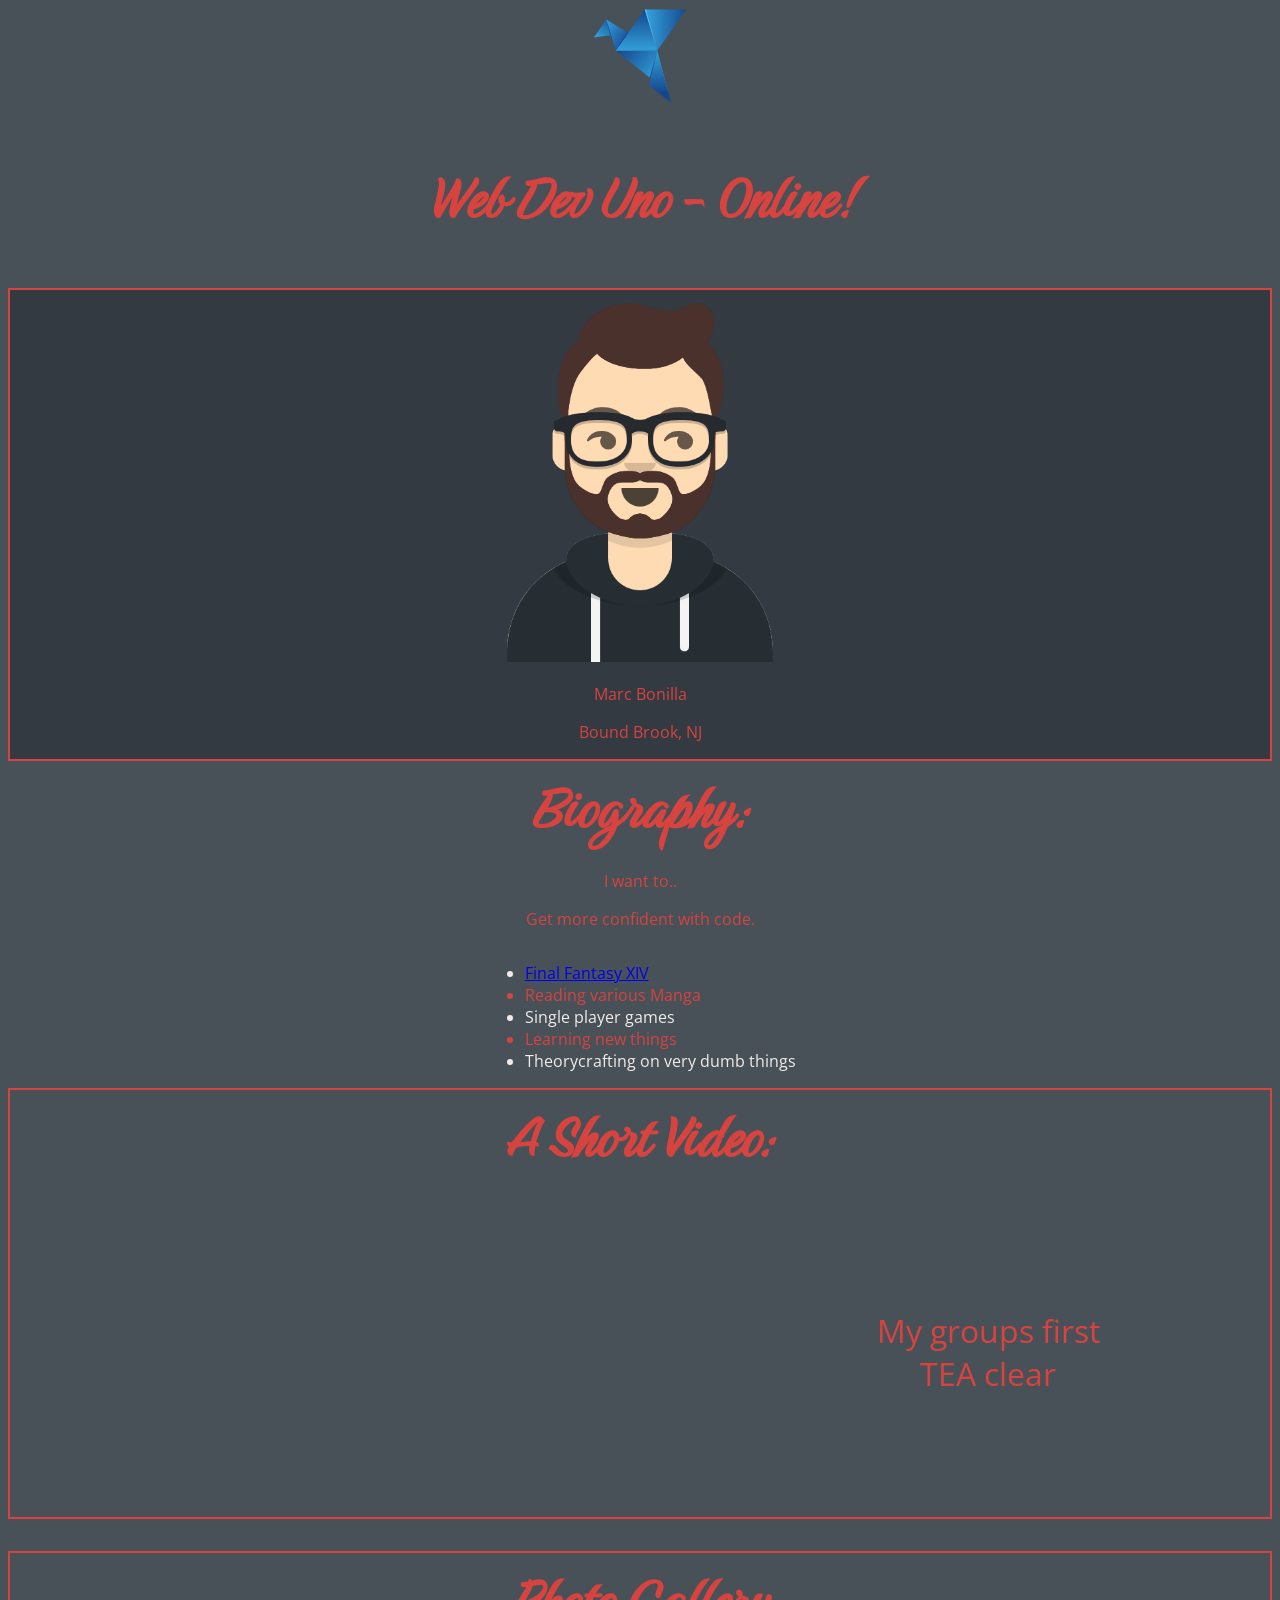
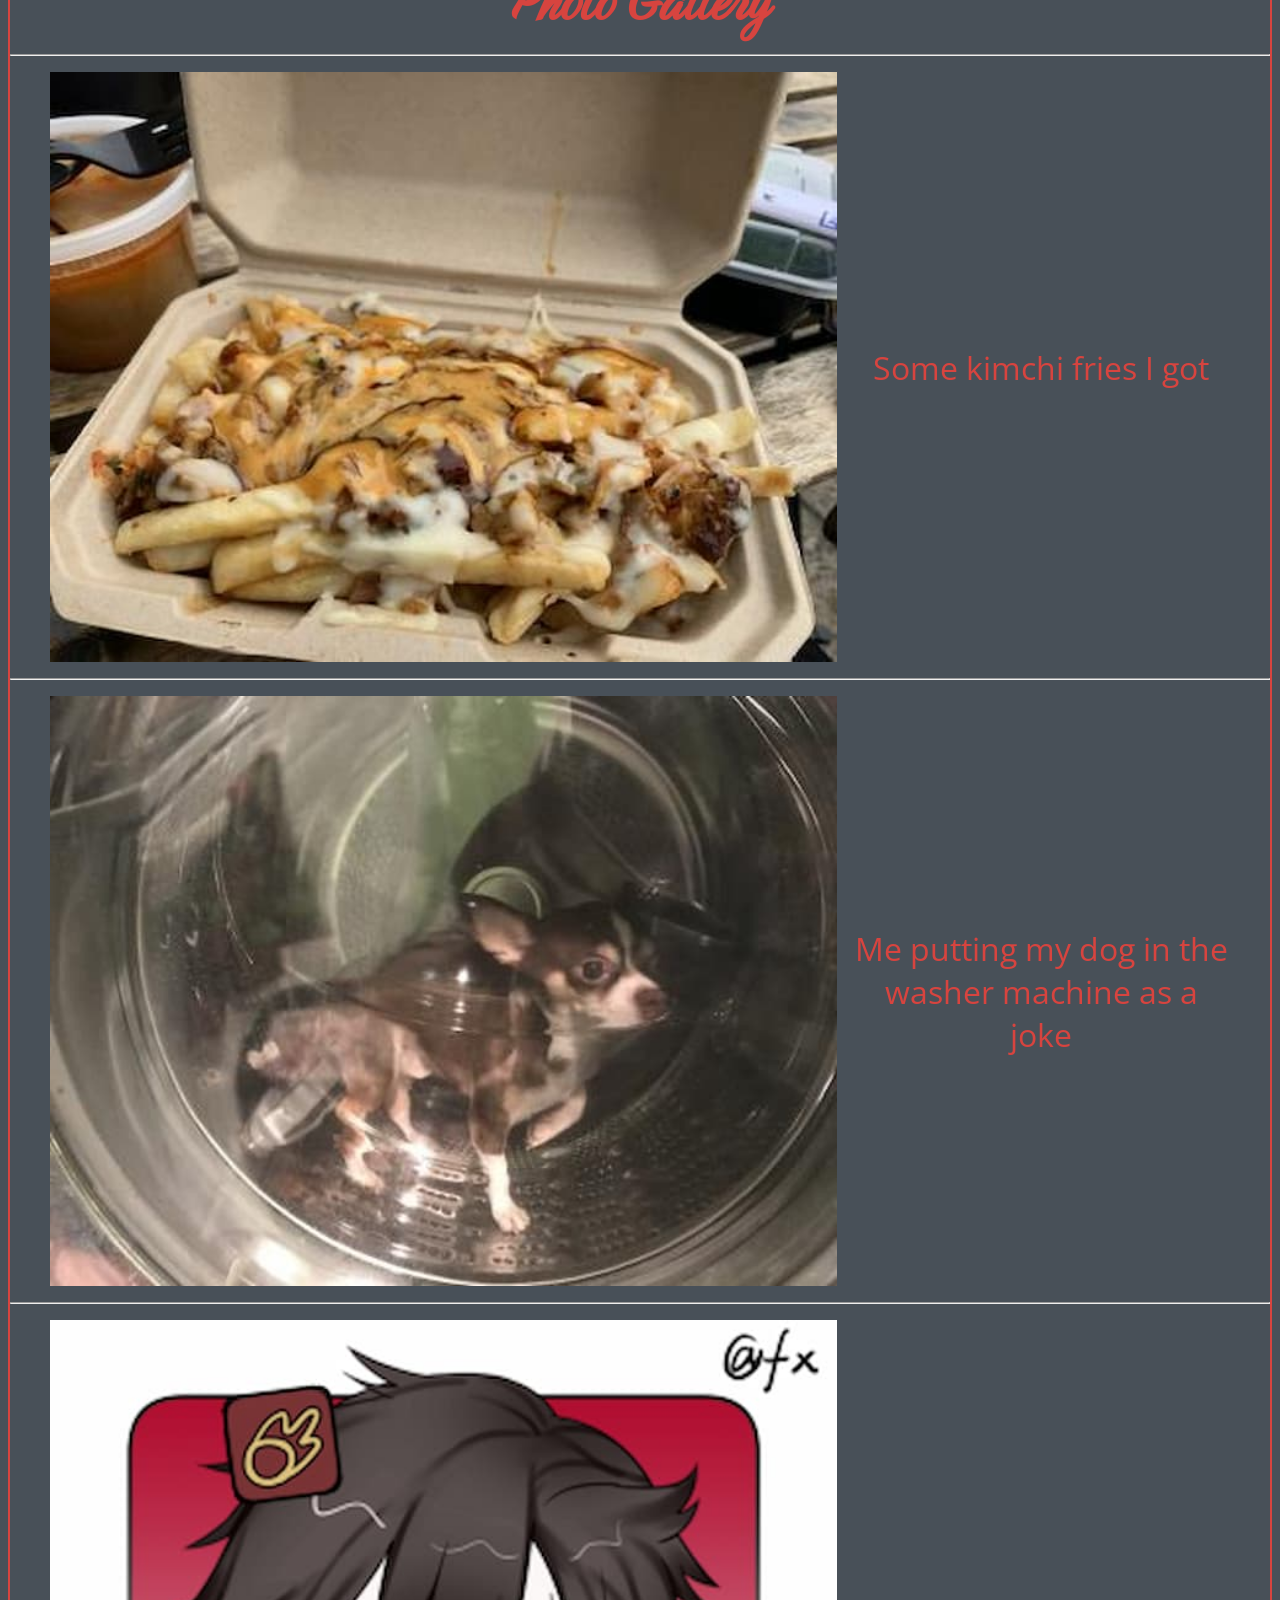
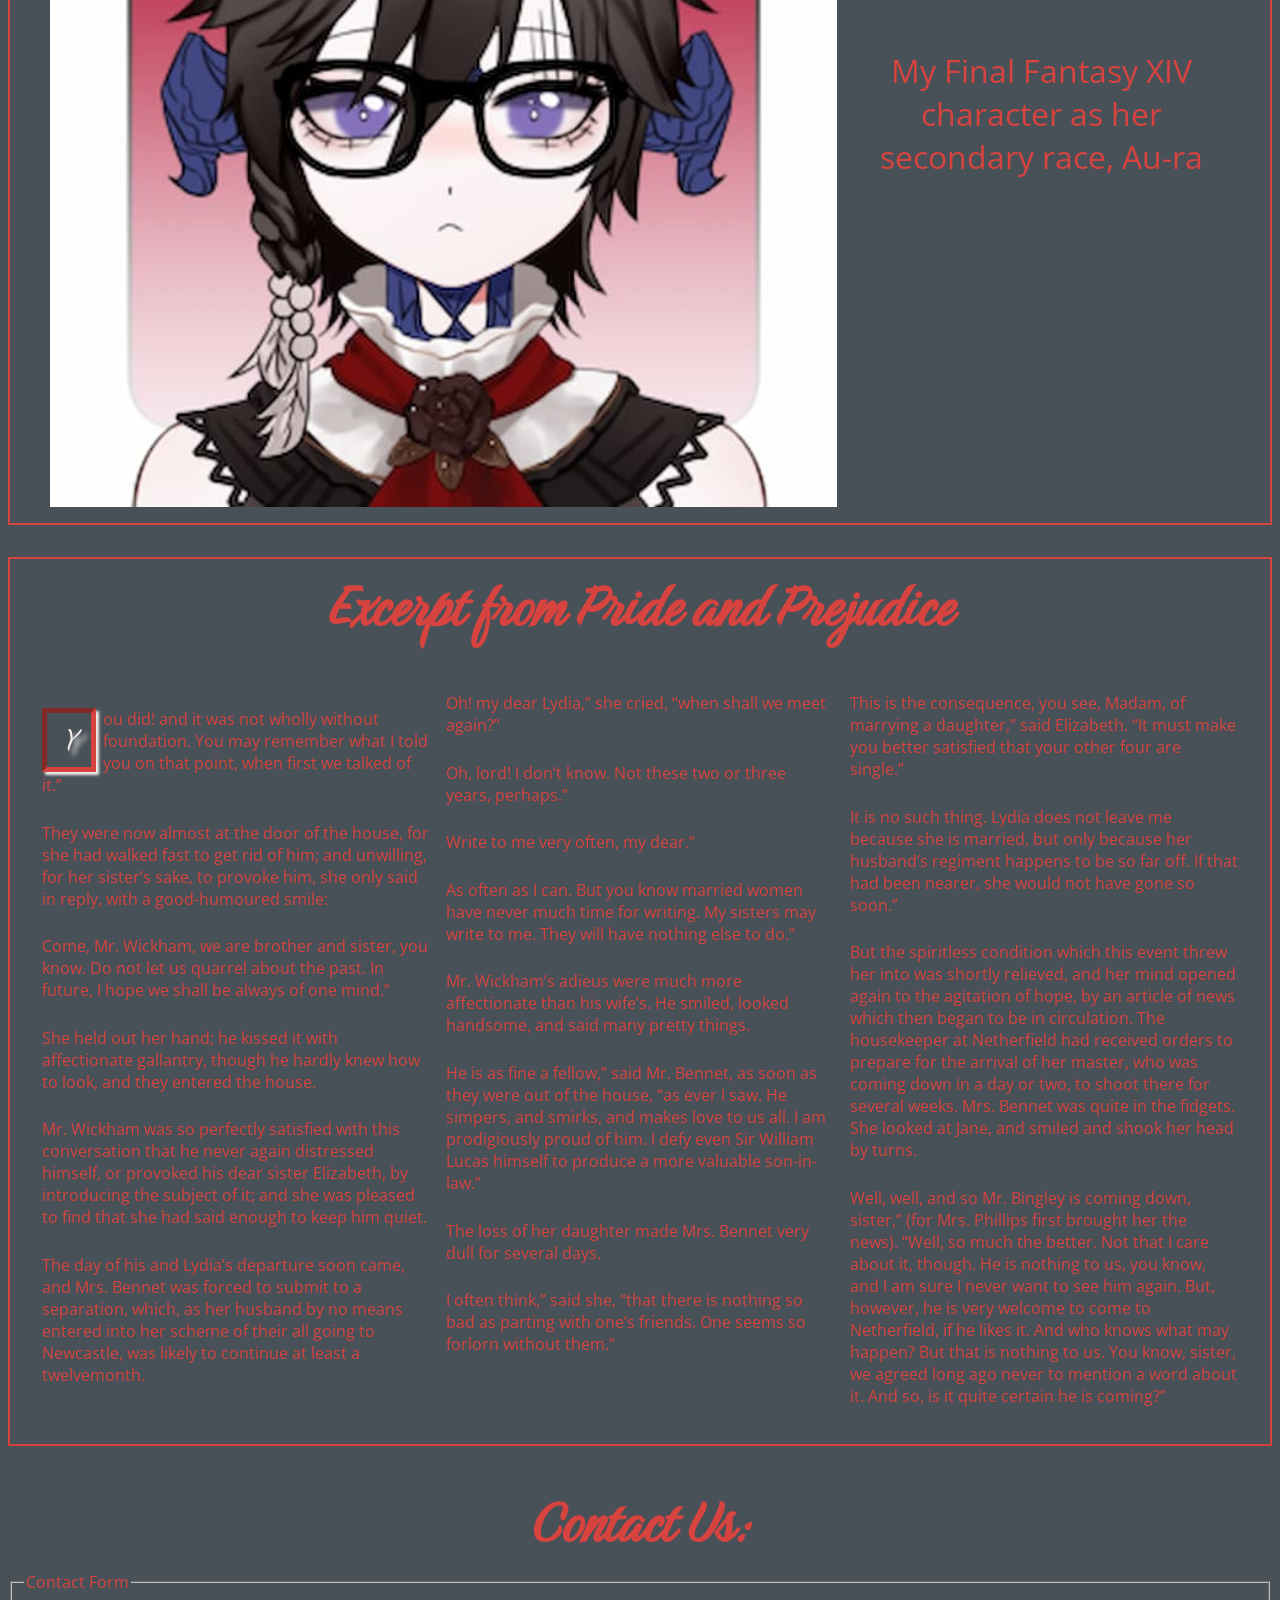
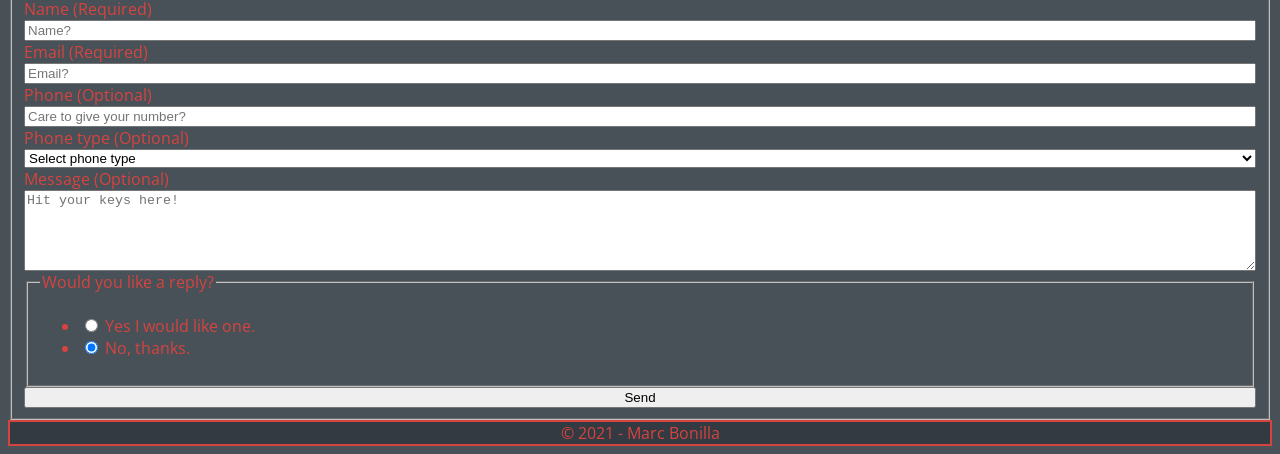
==== commit 46f261f5: "forms p1" ====
--- a/index.html
+++ b/index.html
@@ -144,8 +144,67 @@
 
         </div>
 
-
     </article>
+
+    <section id="contact">
+
+        <h2>Contact Us:</h2>
+
+        <form id="contectForm" name="contactForm" method="post" data-netlify="true">
+        
+            <fieldset>
+                <legend>Contact Form</legend>
+                
+            <div id="formElements">
+
+                <label for="name">Name (Required)</label>
+                <input type="text" id="name" name="name" placeholder="Name?" required>
+            
+                <label for="email">Email (Required)</label>
+                <input type="email" id="email" name="email" placeholder="Email?" required>
+            
+                <label for="phone">Phone (Optional)</label>
+                <input type="tel" id="phone" name="phone" placeholder="Care to give your number?">
+
+                <label for="phonetype">Phone type (Optional)</label>
+                <select id="phonetype">
+                    <option value="" selected>Select phone type</option>
+                    <option value="Mobile">Mobile</option>
+                    <option value="Work">Work</option>
+                    <option value="Home">Home</option>
+                </select>
+
+                <label for="message">Message (Optional)</label>
+                <textarea id="message" name="message" rows="5" placeholder="Hit your keys here!"></textarea>
+
+                <fieldset>
+                    <legend>Would you like a reply?</legend>
+
+                    <ul> 
+                        <li>
+                            <input type="radio" id="message-yes" name="reply" value="Yes I would like one">
+                            <label for="message-yes">Yes I would like one.</label>
+                        </li>
+                        
+                        <li>
+                            <input type="radio" id="message-no" name="reply" value="no thanks" checked="true">
+                            <label for="message-no">No, thanks.</label>
+                        </li>
+                    </ul>
+
+                </fieldset>
+
+                <button type="submit">Send</button>
+
+            </div>
+
+            </fieldset>
+        
+        </form>
+
+
+    </section>
+
 
     </main>
     
--- a/css/style.css
+++ b/css/style.css
@@ -48,7 +48,6 @@
 
 /*gallery section*/
 #gallery {
-
     border: 2px solid #D7443F;
     margin-bottom: 2rem;
 }
@@ -89,7 +88,20 @@
     border: 5px inset #D7443F;
     box-shadow: 2.5px 2.5px 2.5px;
     text-shadow: 5px 5px 5px;
+}
 
+#video {
+    border: 2px solid #D7443F;
+    margin-bottom: 2rem;
+    text-align: center;
+}
+
+#video figcaption {
+    font-size: 2.5em;
+}
+
+#formElements {
+    display:grid;
 }
 
 @media screen and (min-width: 60em) {
@@ -114,6 +126,29 @@
         max-width: 100%;
         columns: 20rem;
     }
+    
+    #video {
+        display: grid;
+        grid-template-columns: 2fr 1fr;
+    }
+
+    #video h2 {
+        grid-column: 1/-1;
+    }
+    
+    #video figcaption {
+        display: flex;
+        justify-content: center;
+        align-items: center;
+        font-size: 2rem;
+        margin-left: 1rem;
+        margin-right: 10rem;
+    }
+
+    #video iframe {
+        margin-left: 1rem;
+        margin-bottom: 1rem;
+    }
 }
 
 @media screen and (min-width: 100em) {
@@ -133,4 +168,15 @@
     figure {
         display: block;
     }
+
+    #video {
+        display: block;
+    }
+
+    #video figcaption {
+        text-align: center;
+        margin-bottom: 1em;
+        margin-left: 1em;
+        margin-right: 1em;
+    }
 }
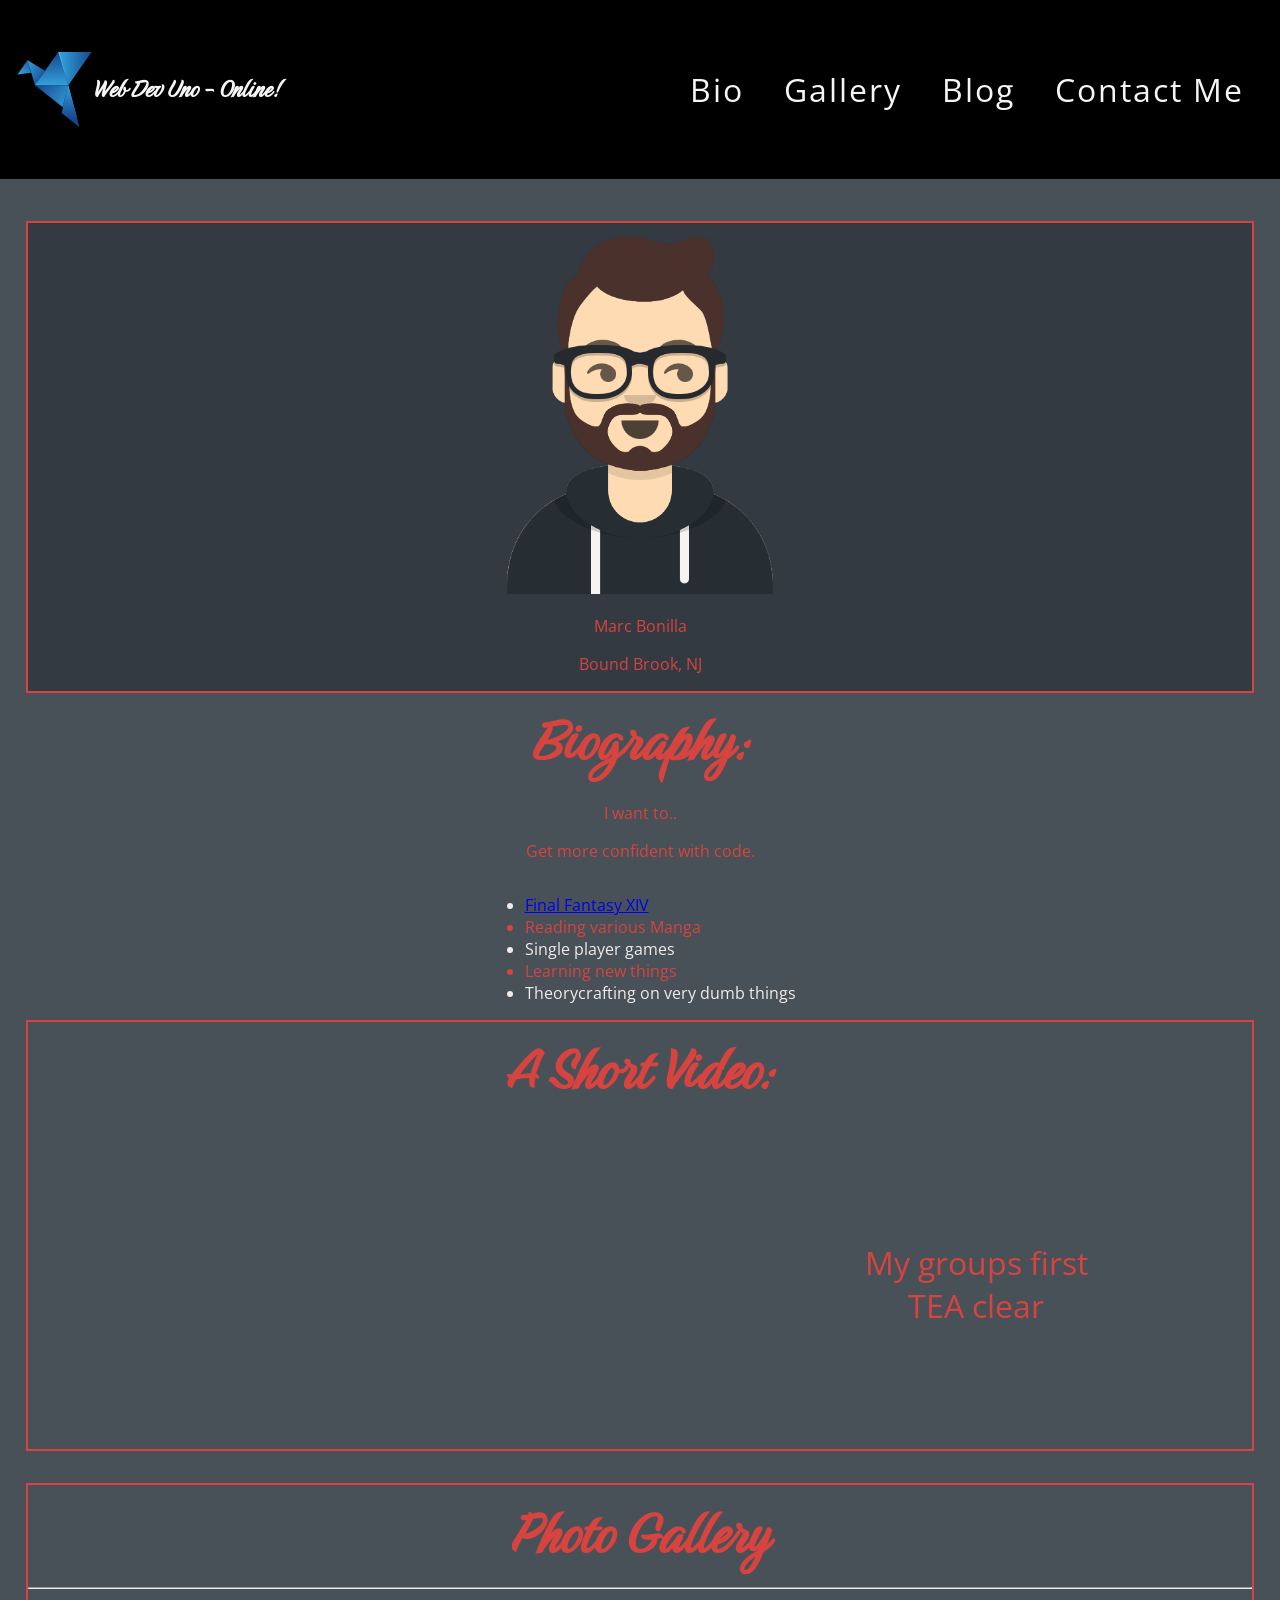
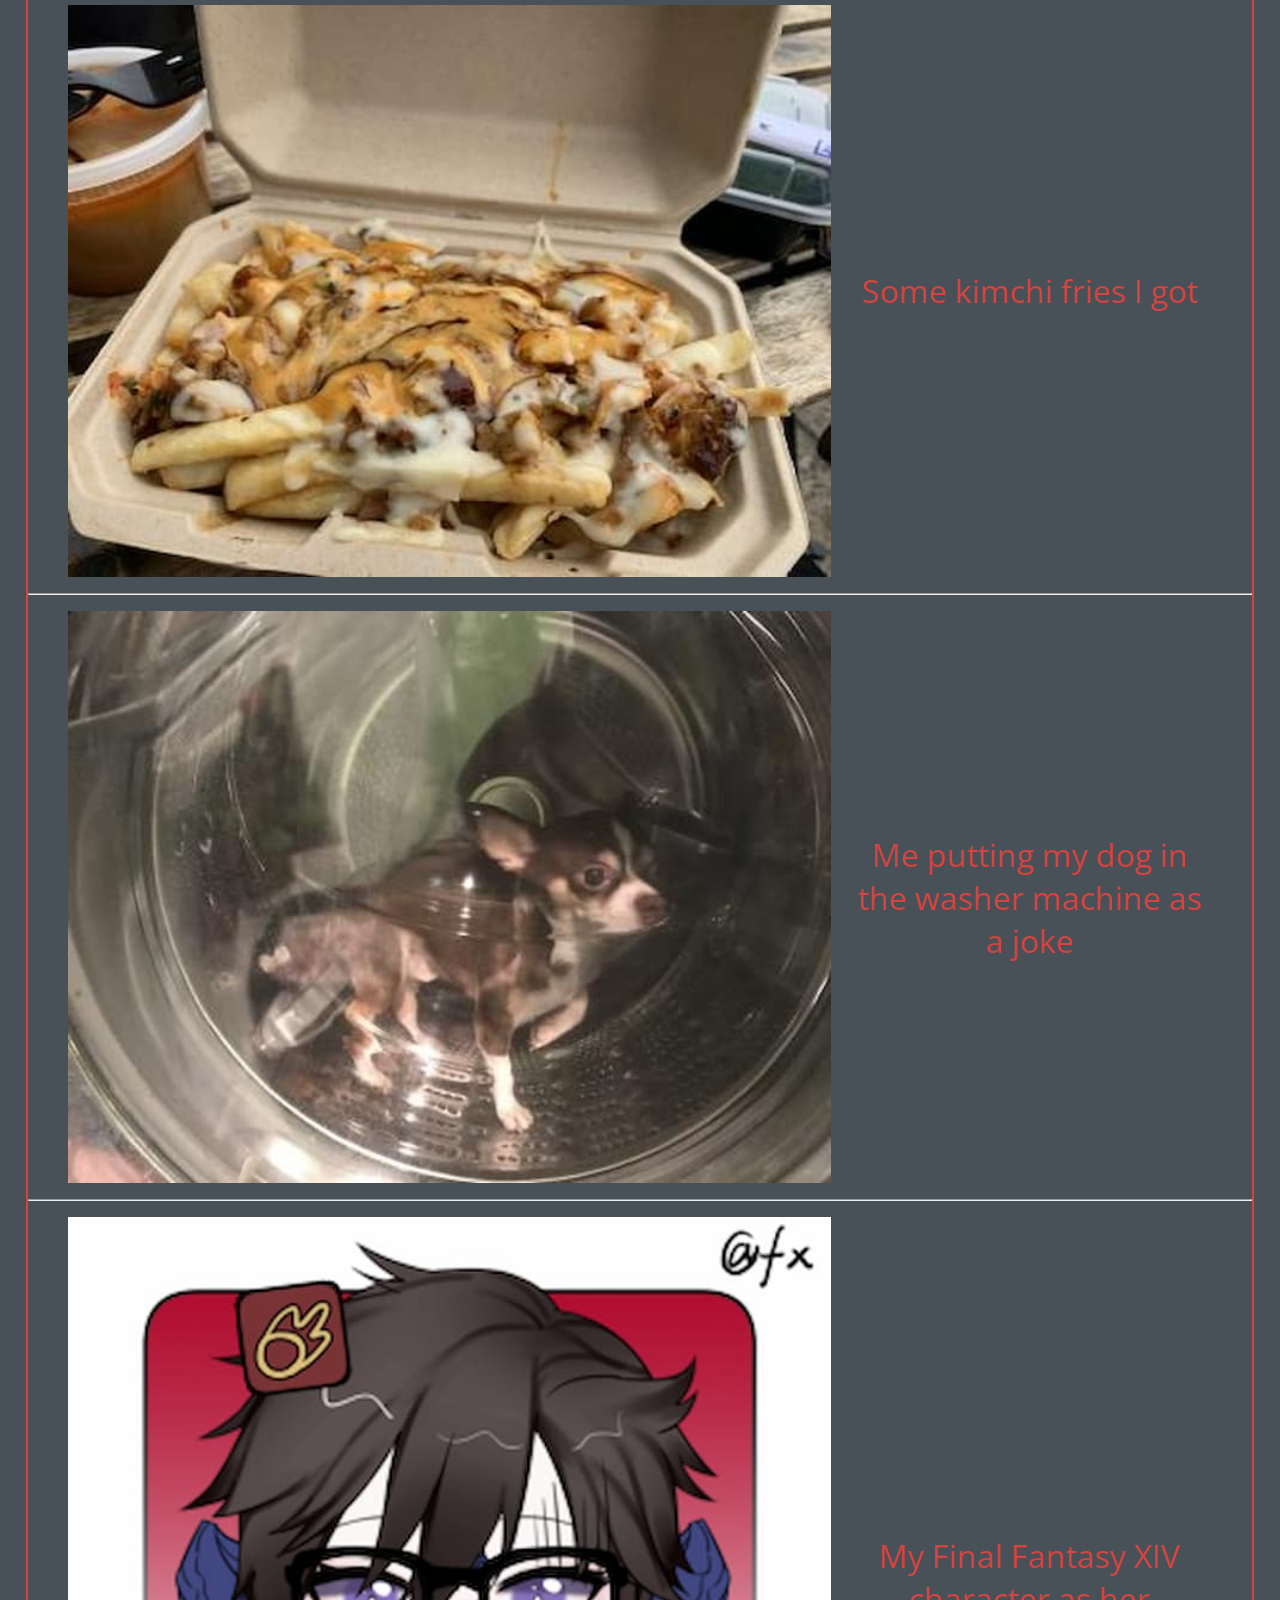
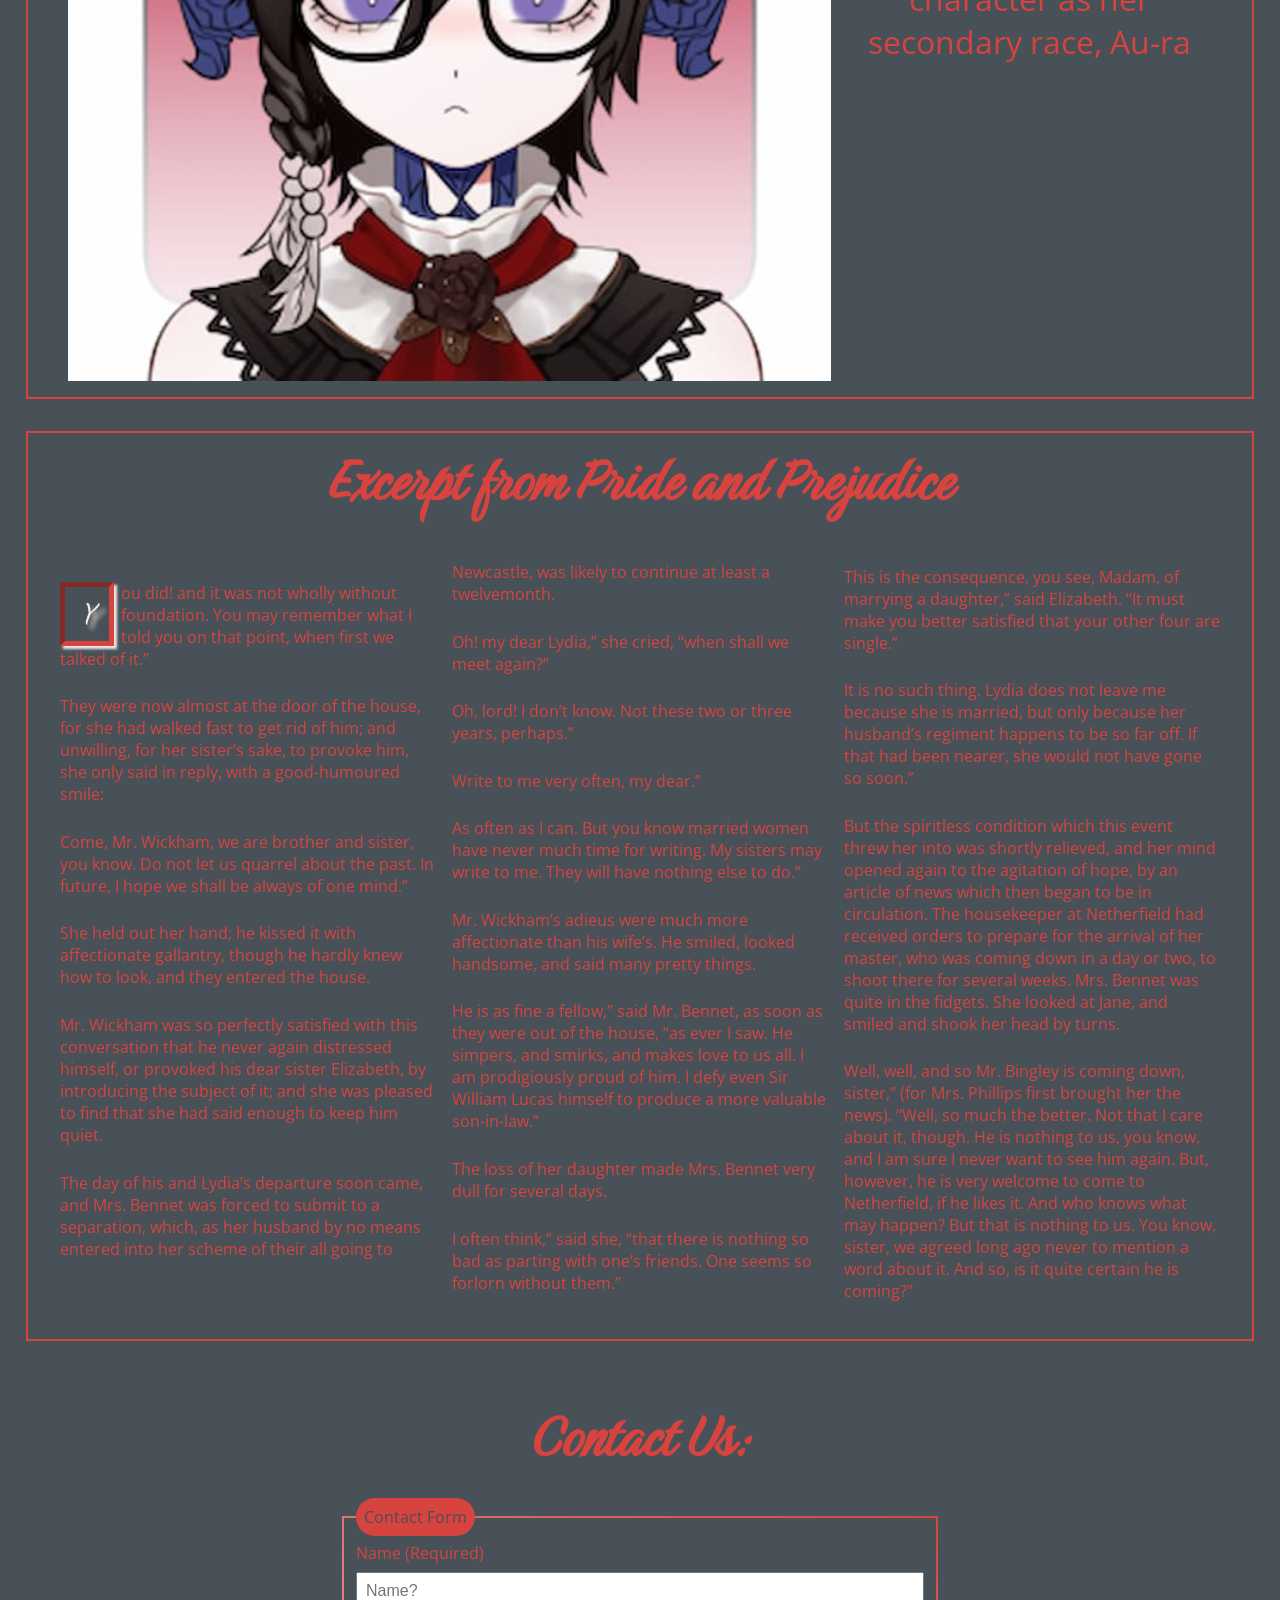
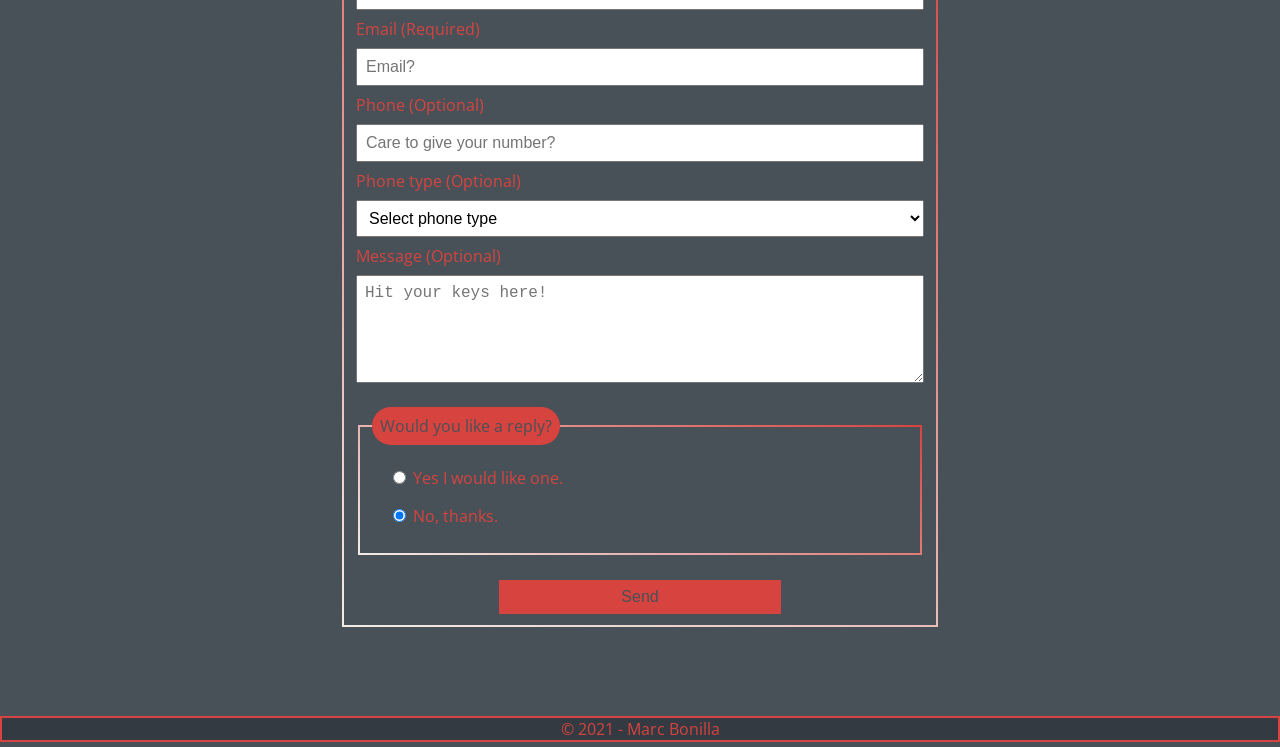
==== commit 68a65b30: "complete nav bar" ====
--- a/index.html
+++ b/index.html
@@ -11,17 +11,29 @@
     <link href="https://fonts.googleapis.com/css2?family=Birthstone&family=Open+Sans&display=swap" rel="stylesheet">
     
     <link href="css/style.css" rel="stylesheet">
+    <link href="css/nav.css" rel="stylesheet">
 
 </head>
 <body>
     
     
     <header>
-        <img src="img/birb.svg" alt="Blue origami bird logo">
-        <h1>Web Dev Uno - Online!</h1>
-
-
-    
+        
+        <nav class="navbar">
+            <div class="logo">
+                <img src="img/birb.svg" alt="Blue origami bird logo">
+                <h1>Web Dev Uno - Online!</h1>
+            </div>
+            <div class="navbar-links">
+                <ul>
+                <li><a href="#bio">Bio</a></li>
+                <li><a href="#gallery">Gallery</a></li>
+                <li><a href="#lit">Blog</a></li>
+                <li><a href="#contact">Contact Me</a></li>
+                </ul>
+            </div>
+        </nav>
+
     </header>
     
     <main>
--- a/css/style.css
+++ b/css/style.css
@@ -14,7 +14,6 @@
     margin: .2rem;
 }
 
-
 header {
     text-align: center;
 }
@@ -44,6 +43,7 @@
 /*Hobbies section*/
 #hobbies ul li:nth-child(odd){
     color: #F1ECE9;
+    
 }
 
 /*gallery section*/
@@ -89,7 +89,7 @@
     box-shadow: 2.5px 2.5px 2.5px;
     text-shadow: 5px 5px 5px;
 }
-
+/*video stuff */
 #video {
     border: 2px solid #D7443F;
     margin-bottom: 2rem;
@@ -100,8 +100,54 @@
     font-size: 2.5em;
 }
 
+/* forms! */
 #formElements {
     display:grid;
+    row-gap: .5em;
+}
+
+#contact {
+    padding: 1rem;
+    max-width: 600px;
+    margin: 2rem auto;
+}
+
+fieldset {
+    border: 2px solid;
+    border-image: linear-gradient(25deg, #F1ECE9, #D7443F) 1;
+    margin-top: 1em;
+    margin-bottom: 1em;
+    border-radius: 3rem;
+}
+
+legend {
+    background-color: #D7443F;
+    color: #485058;
+    padding: .5em;
+    border-radius: 5rem;
+}
+
+#contact input, #contact textarea, #contact select, #contact button {
+    padding: .5em;
+    font-size: 1rem;
+}
+
+#contact ul {
+    list-style: none;
+    padding: 0px;
+}
+
+#contact li {
+    margin: 1rem;
+}
+
+#contact button {
+    background-color: #D7443F;
+    color: #485058;
+    border: 1px solid;
+    max-width: 400px;
+    width: 50%;
+    justify-self: center;
 }
 
 @media screen and (min-width: 60em) {
@@ -179,4 +225,14 @@
         margin-left: 1em;
         margin-right: 1em;
     }
+}
+
+@media screen and (min-width: 375px) {
+    #video iframe {
+        margin-left: 1rem;
+        margin-bottom: 1rem;
+        max-width: 75%;
+        max-height: 75%;
+    }
+
 }
--- a/css/nav.css
+++ b/css/nav.css
@@ -0,0 +1,102 @@
+/* make scrolling smooth */
+
+html {
+    scroll-behavior: smooth;
+}
+
+/* 
+ get rid of padding & sizing on body so
+ header is at top
+*/
+
+body {
+    box-sizing: border-box;
+    padding: 0;
+    margin: 0;
+}
+
+/* add some padding back to rest of page */
+
+main {
+    padding: 2vw;
+}
+
+/* navbar */
+
+.navbar {
+    background-color: black;
+    color: whitesmoke;
+    display: flex;
+    flex-direction: column;
+    font-size: 1.5rem;
+    margin-bottom: 1rem;
+    padding: 1rem;
+}
+
+
+/* logo */
+
+.logo {
+    display: flex;
+    align-items: center;
+}
+
+.logo img {
+    height: 6vw;
+    width: 6vw;
+}
+
+.logo h1 {
+    font-size: 1.2em;
+}
+
+
+/* navigation list */
+
+.navbar-links li {
+    list-style: none;
+    display: block;
+    padding: 0.5em 0;
+}
+
+/*  
+ style all a tags in header 
+ and then on hover
+*/
+
+.navbar-links a {
+    color: whitesmoke;
+    background-attachment: black;
+    font-size: 2rem;
+    padding: 1rem 1.25rem;
+    letter-spacing: 2px;
+    text-decoration: none;
+    display: inline-block;
+}
+
+.navbar-links a:hover,
+.navbar-links a:focus {
+    color: black;
+    background-color: whitesmoke;
+    border-radius: 10px;
+    outline: none;
+}
+
+
+/* 
+media query for non-mobile nav bar
+min-width set to width of nav elements 
+such that no text wraps 
+*/
+
+@media screen and (min-width: 60rem) {
+    .navbar {
+        flex-direction: row;
+        justify-content: space-between;
+    }
+
+    .navbar ul {
+        display: flex;
+        justify-content: space-between;
+    }
+}
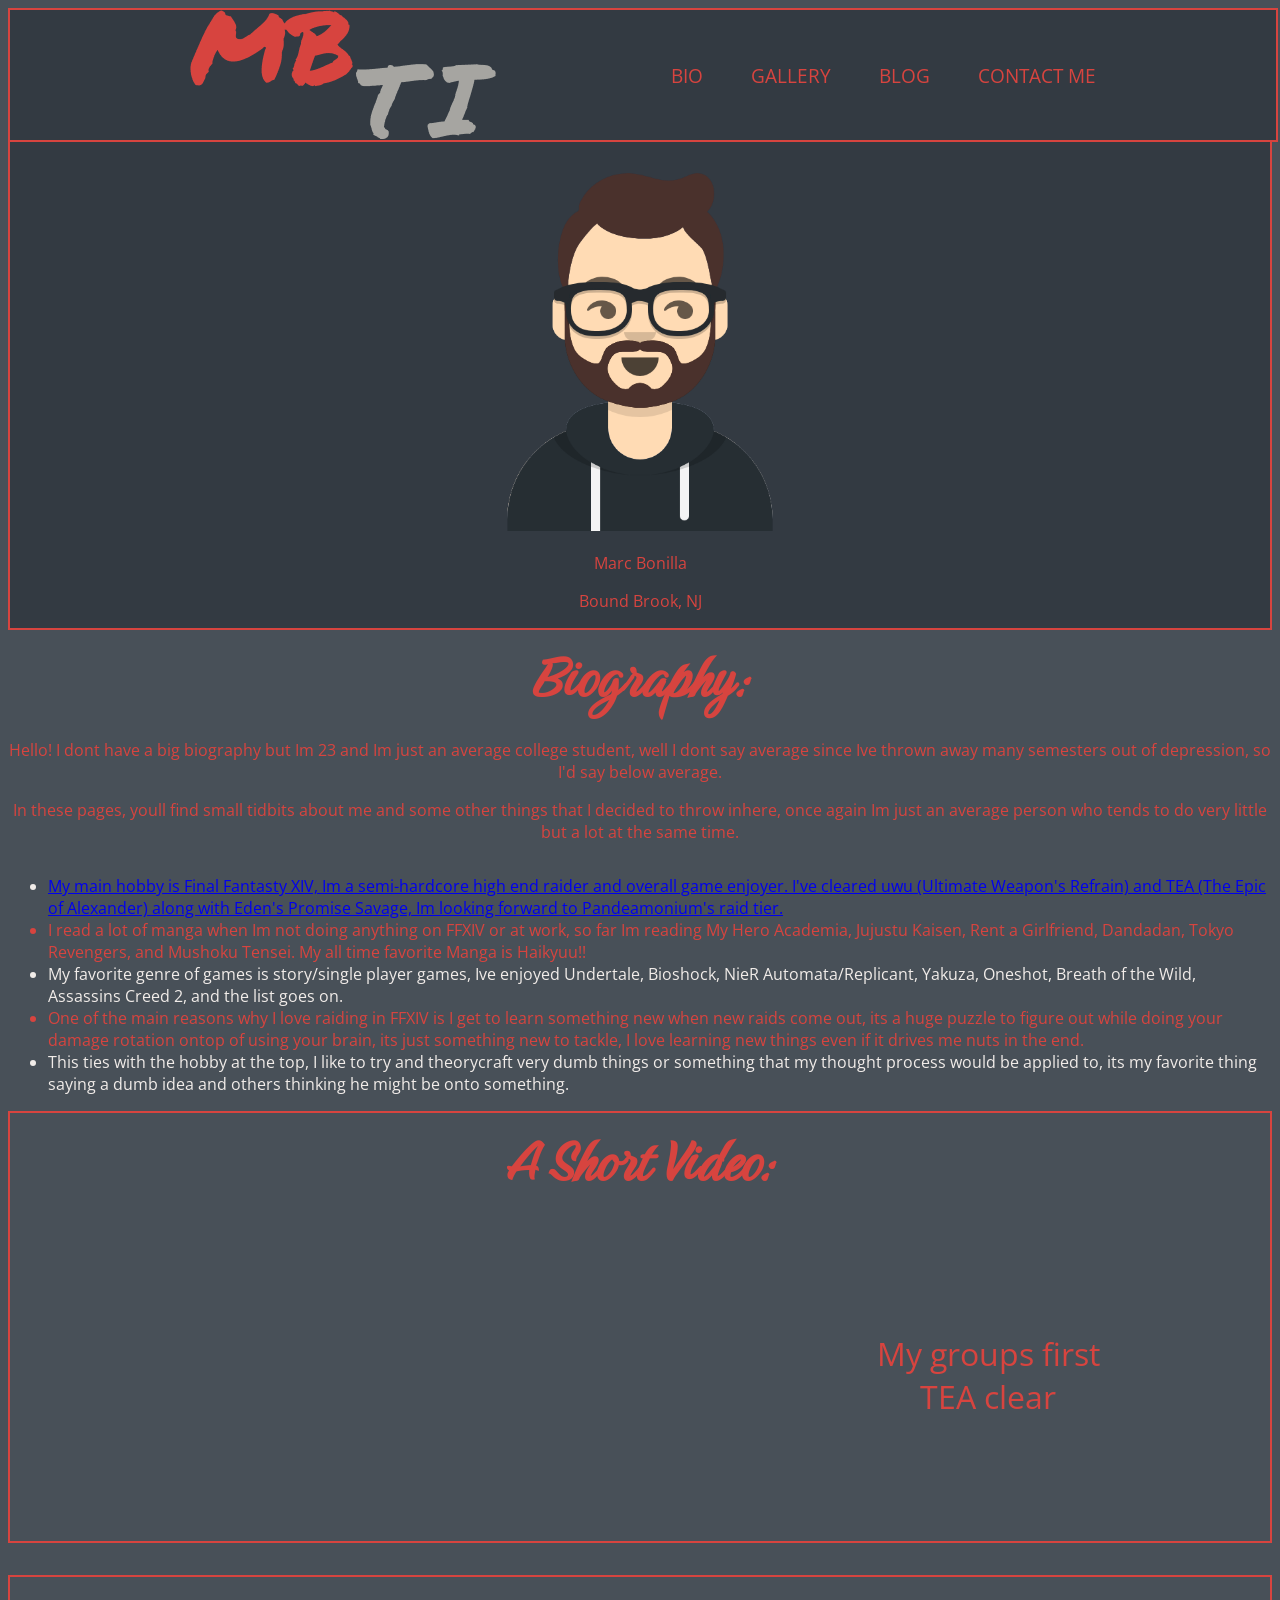
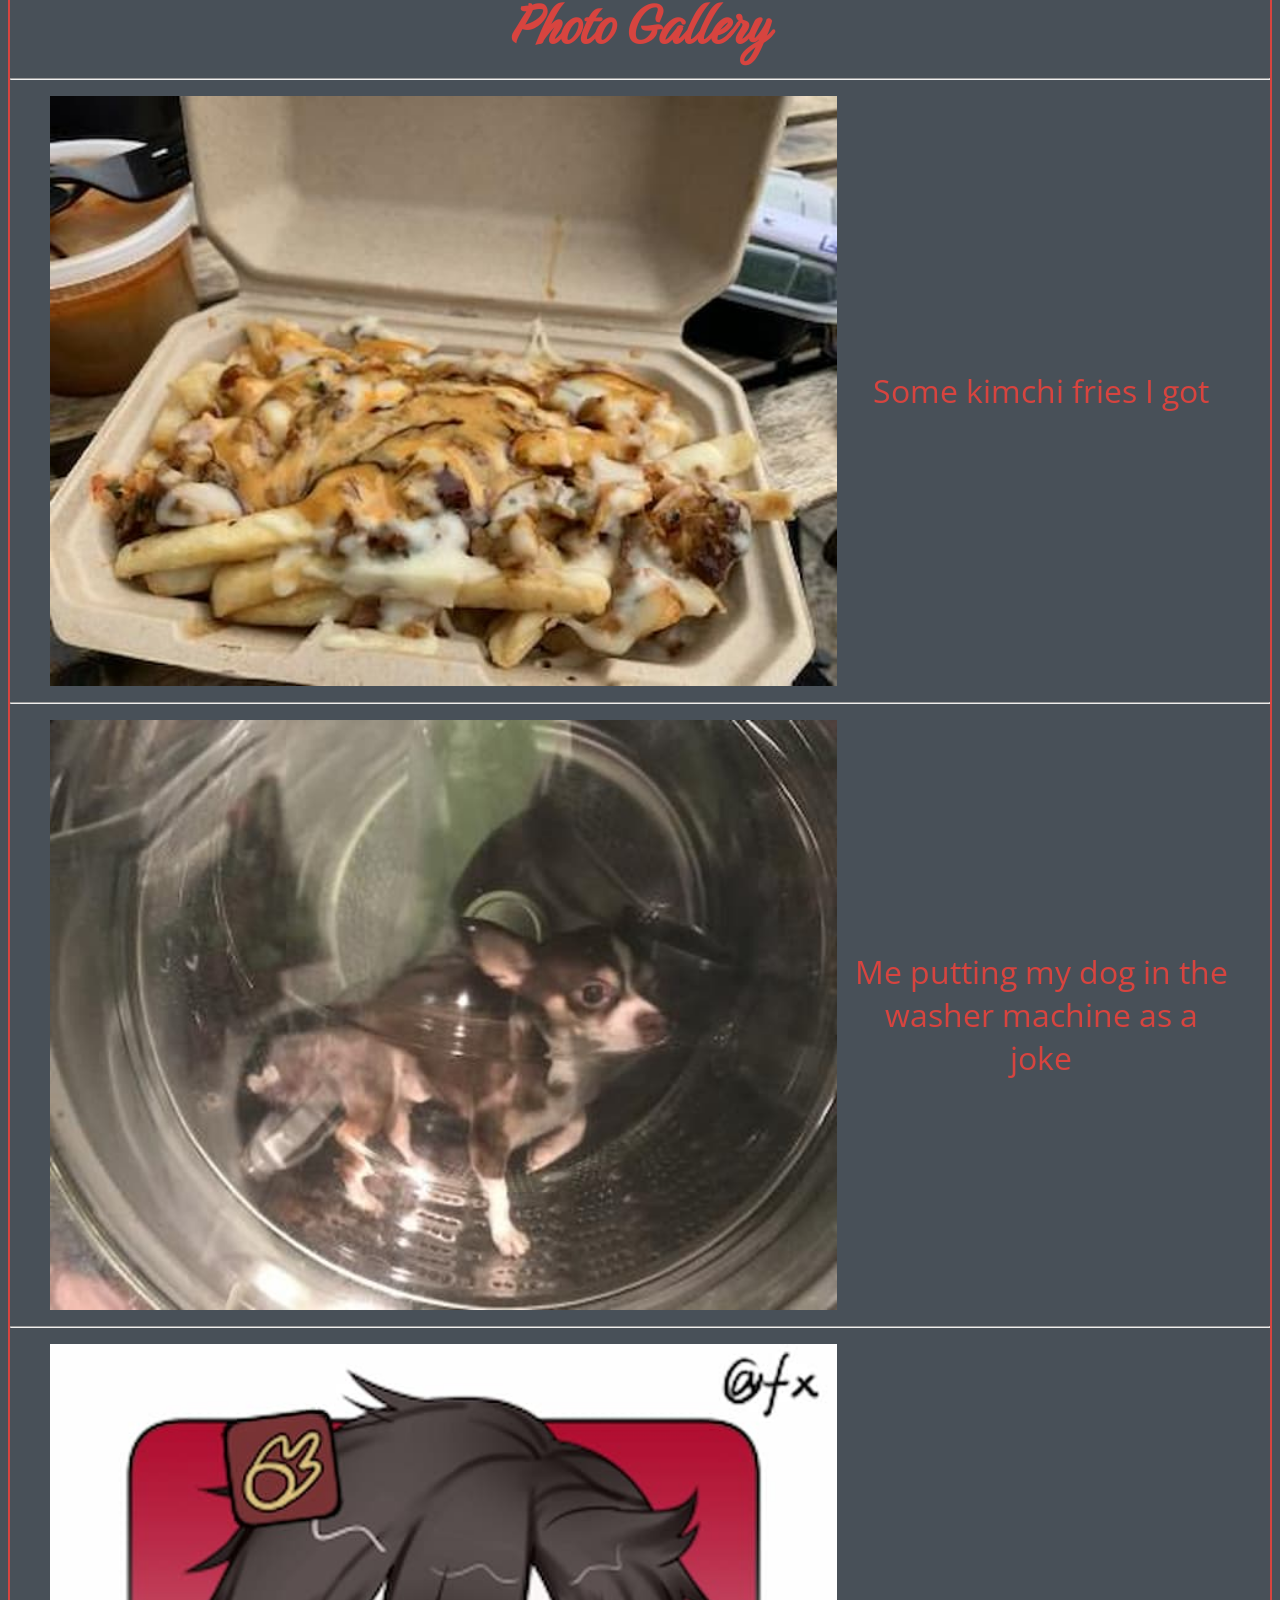
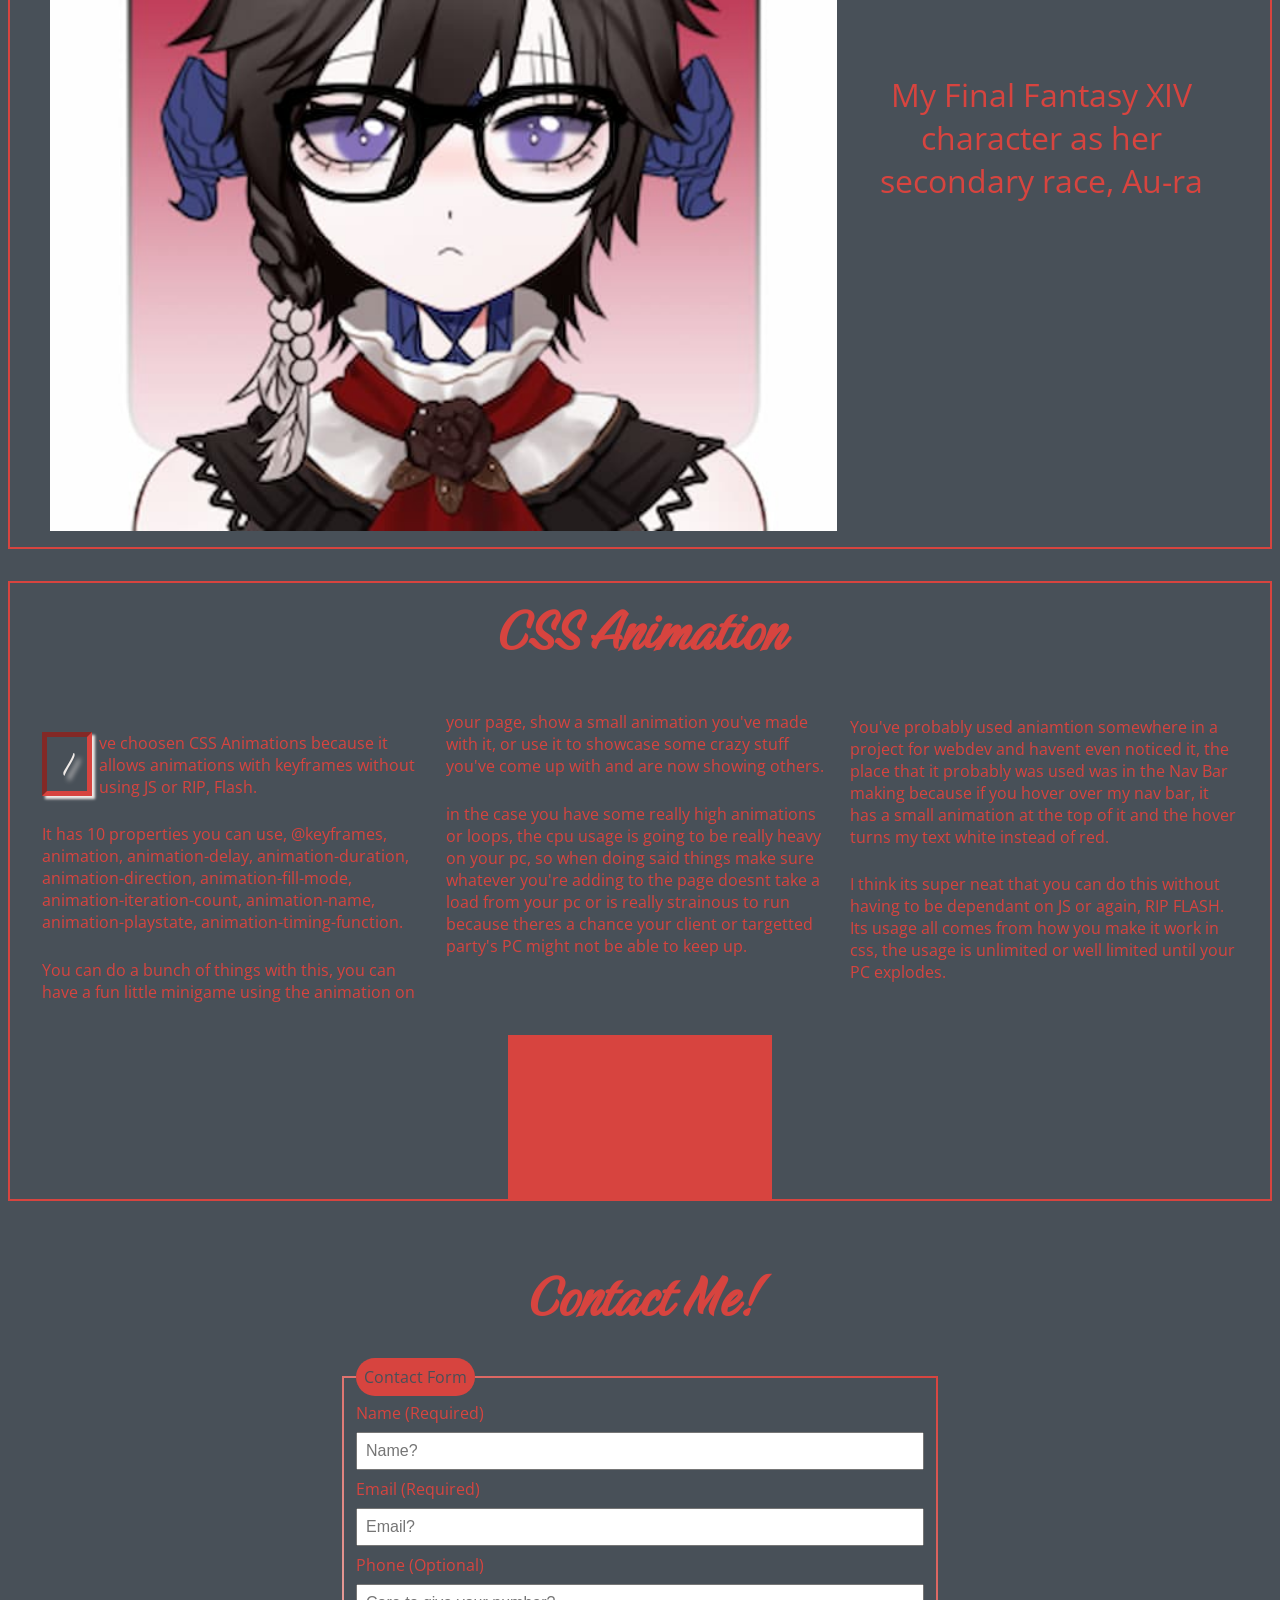
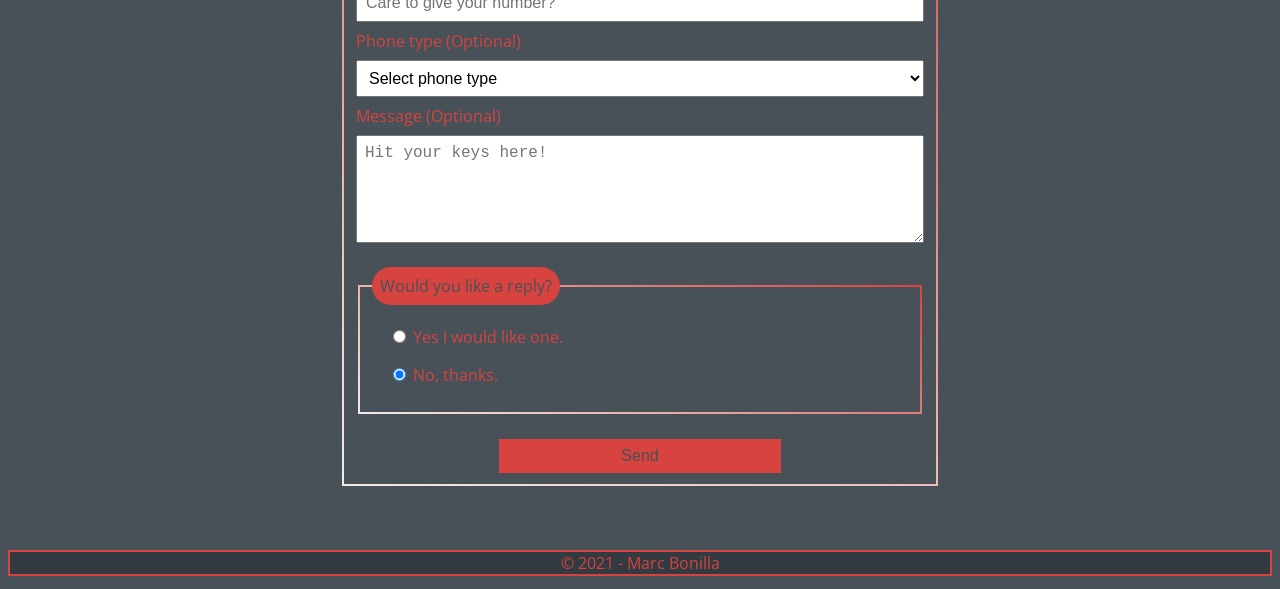
==== commit 671c93a3: "About me Final" ====
--- a/index.html
+++ b/index.html
@@ -18,22 +18,19 @@
     
     
     <header>
-        
-        <nav class="navbar">
-            <div class="logo">
-                <img src="img/birb.svg" alt="Blue origami bird logo">
-                <h1>Web Dev Uno - Online!</h1>
-            </div>
-            <div class="navbar-links">
-                <ul>
+        <img src="img/permamarker.png" alt="intials" class="logo">
+        <input type="checkbox" id="nav-toggle" class="nav-toggle">
+        <nav> 
+            <ul>
                 <li><a href="#bio">Bio</a></li>
                 <li><a href="#gallery">Gallery</a></li>
                 <li><a href="#lit">Blog</a></li>
                 <li><a href="#contact">Contact Me</a></li>
-                </ul>
-            </div>
+            </ul>
         </nav>
-
+        <label for="nav-toggle" class="nav-toggle-label">
+            <span></span>
+        </label>
     </header>
     
     <main>
@@ -53,25 +50,19 @@
             
             
             <div>
-                <p>I want to..</p>
-
-                <p>Get more confident with code.</p>
-                
-
+              <p>Hello! I dont have a big biography but Im 23 and Im just an average college student, well I dont say average since Ive thrown away many semesters out of depression, so I'd say below average.</p>
+              <p>In these pages, youll find small tidbits about me and some other things that I decided to throw inhere, once again Im just an average person who tends to do very little but a lot at the same time.</p> 
             </div>
-
-
-
         </section>
         
     <section id="hobbies">
        
         <ul>
-            <li> <a href="https://streamable.com/x415zk"> Final Fantasy XIV </a></li>
-            <li>Reading various Manga</li>
-            <li>Single player games</li>
-            <li>Learning new things</li>
-            <li>Theorycrafting on very dumb things</li>
+            <li> <a href="https://streamable.com/x415zk"> My main hobby is Final Fantasty XIV, Im a semi-hardcore high end raider and overall game enjoyer. I've cleared uwu (Ultimate Weapon's Refrain) and TEA (The Epic of Alexander) along with Eden's Promise Savage, Im looking forward to Pandeamonium's raid tier. </a></li>
+            <li>I read a lot of manga when Im not doing anything on FFXIV or at work, so far Im reading My Hero Academia, Jujustu Kaisen, Rent a Girlfriend, Dandadan, Tokyo Revengers, and Mushoku Tensei. My all time favorite Manga is Haikyuu!!</li>
+            <li>My favorite genre of games is story/single player games, Ive enjoyed Undertale, Bioshock, NieR Automata/Replicant, Yakuza, Oneshot, Breath of the Wild, Assassins Creed 2, and the list goes on.  </li>
+            <li>One of the main reasons why I love raiding in FFXIV is I get to learn something new when new raids come out, its a huge puzzle to figure out while doing your damage rotation ontop of using your brain, its just something new to tackle, I love learning new things even if it drives me nuts in the end.</li>
+            <li>This ties with the hobby at the top, I like to try and theorycraft very dumb things or something that my thought process would be applied to, its my favorite thing saying a dumb idea and others thinking he might be onto something. </li>
         </ul>
 
     </section>
@@ -114,53 +105,25 @@
 
     <article id="lit">
 
-        <h2>Excerpt from Pride and Prejudice</h2>
+        <h2>CSS Animation</h2>
 
         <div>
+            <p>Ive choosen CSS Animations because it allows animations with keyframes without using JS or RIP, Flash.</p>
+            <p>It has 10 properties you can use, @keyframes, animation, animation-delay, animation-duration, animation-direction, animation-fill-mode, animation-iteration-count, animation-name, animation-playstate, animation-timing-function.</p>
+            <p>You can do a bunch of things with this, you can have a fun little minigame using the animation on your page, show a small animation you've made with it, or use it to showcase some crazy stuff you've come up with and are now showing others.</p>
+            <p>in the case you have some really high animations or loops, the cpu usage is going to be really heavy on your pc, so when doing said things make sure whatever you're adding to the page doesnt take a load from your pc or is really strainous to run because theres a chance your client or targetted party's PC might not be able to keep up. </p>
+            <p>You've probably used aniamtion somewhere in a project for webdev and havent even noticed it, the place that it probably was used was in the Nav Bar making because if you hover over my nav bar, it has a small animation at the top of it and the hover turns my text white instead of red.</p>
+            <p>I think its super neat that you can do this without having to be dependant on JS or again, RIP FLASH. Its usage all comes from how you make it work in css, the usage is unlimited or well limited until your PC explodes.</p>
+        </div>
 
-            <p>You did! and it was not wholly without foundation. You may remember what I told you on that point, when first we talked of it.”</p>
+        <div class="ani"></div>
 
-<p>They were now almost at the door of the house, for she had walked fast to get rid of him; and unwilling, for her sister’s sake, to provoke him, she only said in reply, with a good-humoured smile:</p>
-
-<p>Come, Mr. Wickham, we are brother and sister, you know. Do not let us quarrel about the past. In future, I hope we shall be always of one mind.”</p>
-
-<p>She held out her hand; he kissed it with affectionate gallantry, though he hardly knew how to look, and they entered the house.</p>
-
-<p>Mr. Wickham was so perfectly satisfied with this conversation that he never again distressed himself, or provoked his dear sister Elizabeth, by introducing the subject of it; and she was pleased to find that she had said enough to keep him quiet.</p>
-
-<p>The day of his and Lydia’s departure soon came, and Mrs. Bennet was forced to submit to a separation, which, as her husband by no means entered into her scheme of their all going to Newcastle, was likely to continue at least a twelvemonth.</p>
-
-<p>Oh! my dear Lydia,” she cried, “when shall we meet again?”</p>
-
-<p>Oh, lord! I don’t know. Not these two or three years, perhaps.”</p>
-
-<p>Write to me very often, my dear.”</p>
-
-<p>As often as I can. But you know married women have never much time for writing. My sisters may write to me. They will have nothing else to do.”</p>
-
-<p>Mr. Wickham’s adieus were much more affectionate than his wife’s. He smiled, looked handsome, and said many pretty things.</p>
-
-<p>He is as fine a fellow,” said Mr. Bennet, as soon as they were out of the house, “as ever I saw. He simpers, and smirks, and makes love to us all. I am prodigiously proud of him. I defy even Sir William Lucas himself to produce a more valuable son-in-law.”</p>
-
-<p>The loss of her daughter made Mrs. Bennet very dull for several days.</p>
-
-<p>I often think,” said she, “that there is nothing so bad as parting with one’s friends. One seems so forlorn without them.”</p>
-
-<p>This is the consequence, you see, Madam, of marrying a daughter,” said Elizabeth. “It must make you better satisfied that your other four are single.”</p>
-
-<p>It is no such thing. Lydia does not leave me because she is married, but only because her husband’s regiment happens to be so far off. If that had been nearer, she would not have gone so soon.”</p>
-
-<p>But the spiritless condition which this event threw her into was shortly relieved, and her mind opened again to the agitation of hope, by an article of news which then began to be in circulation. The housekeeper at Netherfield had received orders to prepare for the arrival of her master, who was coming down in a day or two, to shoot there for several weeks. Mrs. Bennet was quite in the fidgets. She looked at Jane, and smiled and shook her head by turns.</p>
-
-<p>Well, well, and so Mr. Bingley is coming down, sister,” (for Mrs. Phillips first brought her the news). “Well, so much the better. Not that I care about it, though. He is nothing to us, you know, and I am sure I never want to see him again. But, however, he is very welcome to come to Netherfield, if he likes it. And who knows what may happen? But that is nothing to us. You know, sister, we agreed long ago never to mention a word about it. And so, is it quite certain he is coming?”</p>
-
-        </div>
 
     </article>
 
     <section id="contact">
 
-        <h2>Contact Us:</h2>
+        <h2>Contact Me!</h2>
 
         <form id="contectForm" name="contactForm" method="post" data-netlify="true">
         
--- a/css/style.css
+++ b/css/style.css
@@ -17,6 +17,7 @@
 header {
     text-align: center;
 }
+
 /* Heros Section*/
 #hero, footer {
     color: #D7443F;
@@ -28,7 +29,9 @@
 
 #hero img {
     width: 350px;
-}
+    margin-top: 150px;
+}
+
 /* Side section*/
 #side {
     text-align: center;
@@ -42,8 +45,7 @@
 
 /*Hobbies section*/
 #hobbies ul li:nth-child(odd){
-    color: #F1ECE9;
-    
+    color: #F1ECE9; 
 }
 
 /*gallery section*/
@@ -197,6 +199,19 @@
     }
 }
 
+    .ani {
+    width: 200px;
+    height: 100px;
+    background-color: #D7443F;
+    animation-name: example;
+    animation-duration: 6s;
+  }
+  
+  @keyframes example {
+    from {background-color: #D7443F;}
+    to {background-color: #485058;}
+  }
+
 @media screen and (min-width: 100em) {
 
     #gallery {
--- a/css/nav.css
+++ b/css/nav.css
@@ -1,102 +1,166 @@
-/* make scrolling smooth */
 
-html {
-    scroll-behavior: smooth;
+header {
+    background: #333A42;
+    text-align: center;
+    position: absolute;
+    z-index: 999;
+    width: 94.5%;
+    border: 2px solid #D7443F;
 }
 
-/* 
- get rid of padding & sizing on body so
- header is at top
-*/
-
-body {
-    box-sizing: border-box;
-    padding: 0;
-    margin: 0;
+.nav-toggle {
+    display: none;
 }
 
-/* add some padding back to rest of page */
-
-main {
-    padding: 2vw;
-}
-
-/* navbar */
-
-.navbar {
-    background-color: black;
-    color: whitesmoke;
-    display: flex;
-    flex-direction: column;
-    font-size: 1.5rem;
-    margin-bottom: 1rem;
-    padding: 1rem;
-}
-
-
-/* logo */
-
-.logo {
+.nav-toggle-label {
+    position: absolute;
+    top: 0;
+    left: 0;
+    margin-left: 1em;
+    height: 100%;
     display: flex;
     align-items: center;
 }
 
-.logo img {
-    height: 6vw;
-    width: 6vw;
+
+.nav-toggle-label span,
+.nav-toggle-label span::before,
+.nav-toggle-label span::after {
+    display: block;
+    background: white;
+    height: 2px;
+    width: 2em;
+    border-radius: 2px;
+    position: relative;
 }
 
-.logo h1 {
-    font-size: 1.2em;
+.nav-toggle-label span::before,
+.nav-toggle-label span::after {
+    content: '';
+    position: absolute;
+}
+
+.nav-toggle-label span::before {
+    bottom: 7px;
+}
+
+.nav-toggle-label span::after {
+    top: 7px;
+}
+
+nav {
+    position: absolute;
+    text-align: left;
+    top: 100%;
+    left: 0;
+    background: #333A42;
+    width: 100%;
+    transform: scale(1,0);
+    transform-origin: top;
+    transition: transform 400ms ease-in-out;
 }
 
 
-/* navigation list */
-
-.navbar-links li {
+nav ul {
+    margin: 0;
+    padding: 0;
     list-style: none;
-    display: block;
-    padding: 0.5em 0;
 }
 
-/*  
- style all a tags in header 
- and then on hover
-*/
-
-.navbar-links a {
-    color: whitesmoke;
-    background-attachment: black;
-    font-size: 2rem;
-    padding: 1rem 1.25rem;
-    letter-spacing: 2px;
-    text-decoration: none;
-    display: inline-block;
+nav li {
+    margin-bottom: 1em;
+    margin-left: 1em;
 }
 
-.navbar-links a:hover,
-.navbar-links a:focus {
-    color: black;
-    background-color: whitesmoke;
-    border-radius: 10px;
-    outline: none;
+nav a {
+    color: #D7443F;
+    text-decoration: none;
+    font-size: 1.2rem;
+    text-transform: uppercase;
+    opacity: 0;
+    transition: opacity 150ms ease-in-out;
 }
 
+nav a:hover {
+    color: #F1ECE9;
+}
 
-/* 
-media query for non-mobile nav bar
-min-width set to width of nav elements 
-such that no text wraps 
-*/
+.nav-toggle:checked ~ nav {
+    transform: scale(1,1);
+}
 
-@media screen and (min-width: 60rem) {
-    .navbar {
-        flex-direction: row;
-        justify-content: space-between;
+.nav-toggle:checked ~ nav a {
+    opacity: 1;
+    transition: opacity 250ms ease-in-out 250ms;
+}
+
+@media screen and (min-width: 800px) {
+    .nav-toggle-label {
+        display: none;
     }
 
-    .navbar ul {
+    header {
+        display: grid;
+        grid-template-columns: 1fr auto minmax(600px, 3fr) 1fr;
+        width: 98.9%;
+    }
+
+    .logo {
+    grid-column: 2 / 3; 
+    }
+    
+    nav {
+        all: unset;
+        grid-column: 3 / 4;
         display: flex;
-        justify-content: space-between;
+        justify-content: flex-end;
+        align-items: center;
+    }
+
+    nav ul {
+        display: flex;
+    }
+
+    nav li {
+        margin-left: 3em;
+        margin-bottom: 0;
+    }
+
+    nav a {
+        opacity: 1;
+        position: relative;
+    }
+
+    nav a::before {
+        content: '';
+        display: block;
+        height:5px;
+        background: #F1ECE9;
+        position: absolute;
+        top: -0.75em;
+        left: 0;
+        right: 0;
+        transform: scale(0,1);
+        transition: transform ease-in-out 250ms;
+    }
+
+    nav a:hover::before {
+        transform: scale(1,1);
+    }
+}
+
+@media screen and (min-width: 768px) {
+    header {
+        display: grid;
+        grid-template-columns: 1fr auto minmax(600px, 3fr) 1fr;
+        width: 97.3%;
+    }
+}
+
+@media screen and (min-width: 1024px) {
+    header {
+        display: grid;
+        grid-template-columns: 1fr auto minmax(600px, 3fr) 1fr;
+        width: 98.9%;
     }
 }
